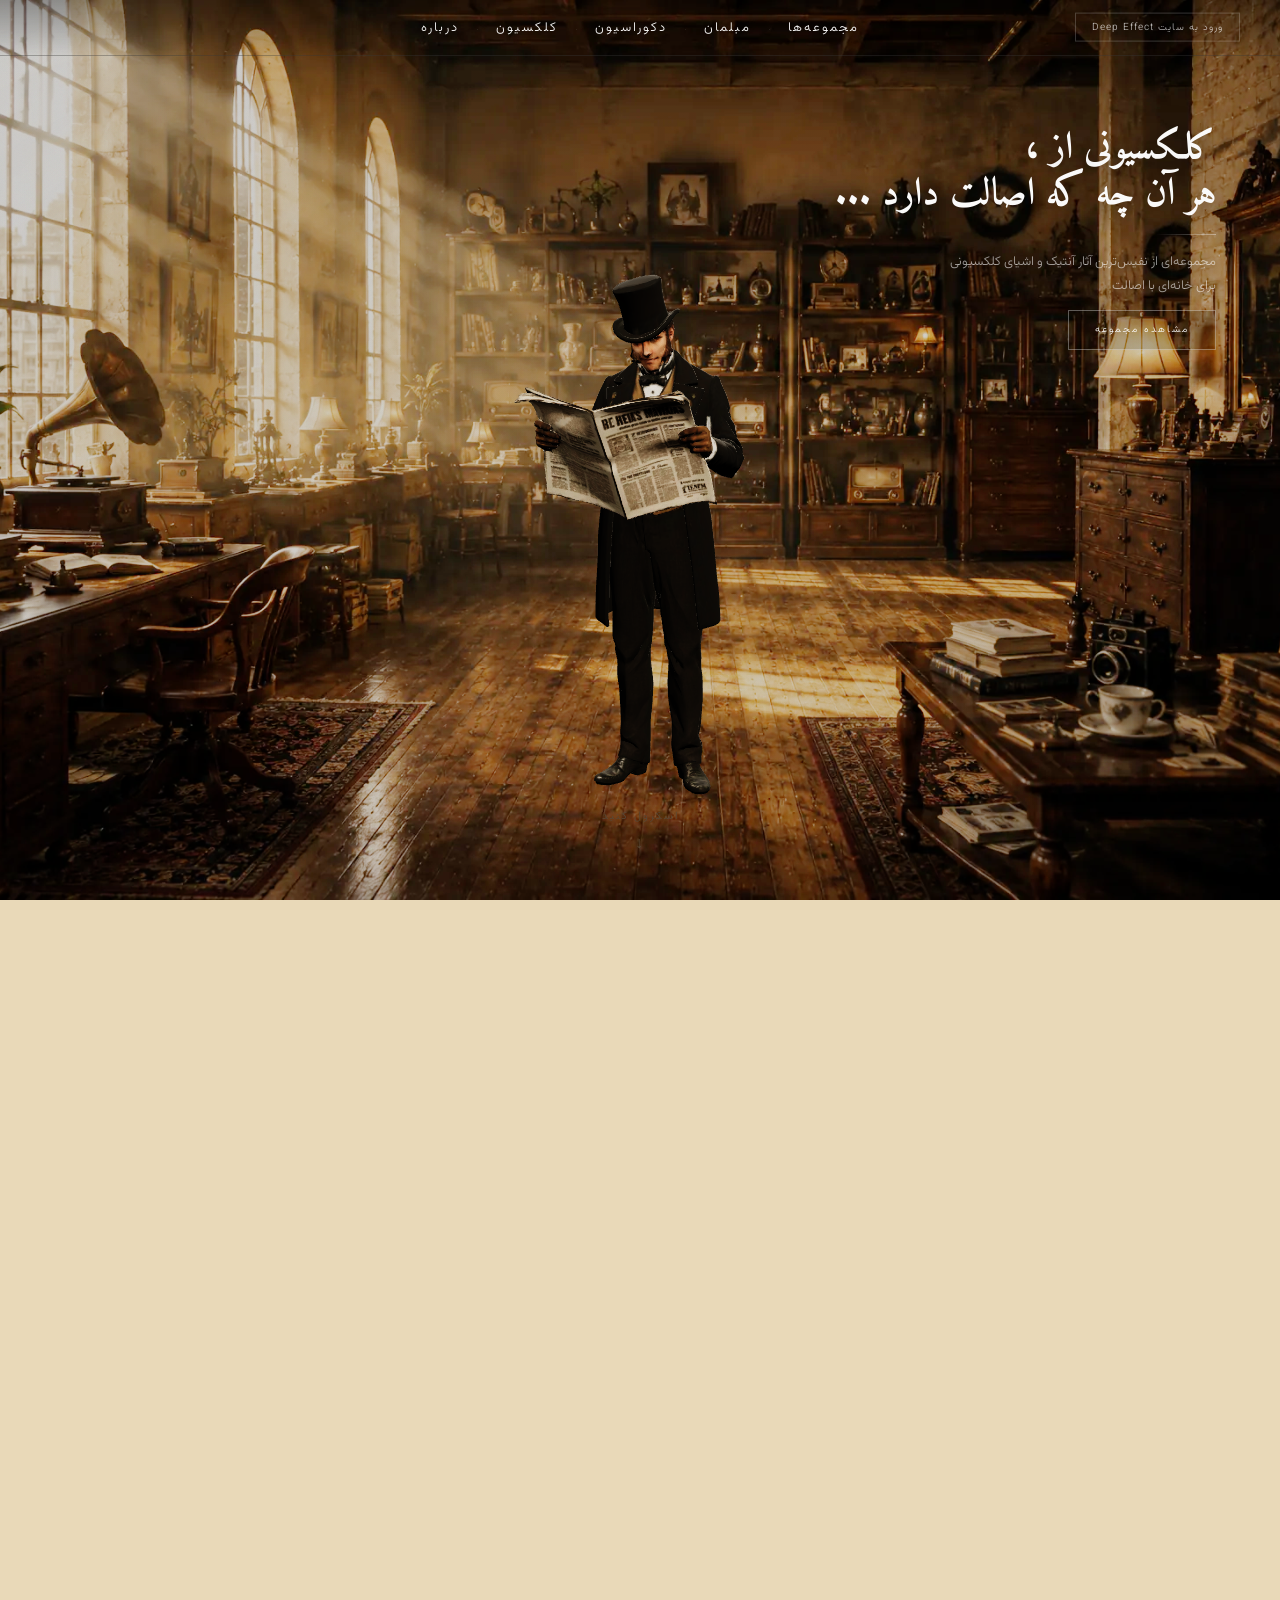
==== index.html @ 664e18b5 "fix(mobile): keep fixed 3D layer stable when address bar hides" ====
<!DOCTYPE html>
<html lang="fa" dir="rtl">
<head>
<meta charset="UTF-8">
<meta name="viewport" content="width=device-width, initial-scale=1.0">
<title>Deep Effect — فروشگاه لوازم آنتیک و کلکسیونی</title>
<meta name="description" content="دیپ افکت (Deep Effect)؛ فروشگاه آنلاین لوازم آنتیک و کلکسیونی. مجموعه‌ای از نفیس‌ترین اشیای عتیقه و کلکسیونی با ضمانت اصالت، ارسال سریع و بسته‌بندی ویژه.">
<meta name="keywords" content="لوازم آنتیک, اشیای عتیقه, کلکسیونی, دیپ افکت, Deep Effect, فروشگاه آنتیک">
<meta name="author" content="Deep Effect">
<meta name="theme-color" content="#E9D9B8">
<link rel="canonical" href="https://deepeffect.ir/">

<!-- Open Graph / Twitter -->
<meta property="og:type" content="website">
<meta property="og:site_name" content="Deep Effect">
<meta property="og:title" content="Deep Effect — فروشگاه لوازم آنتیک و کلکسیونی">
<meta property="og:description" content="مجموعه‌ای از نفیس‌ترین لوازم آنتیک و کلکسیونی با ضمانت اصالت و ارسال سریع به سراسر کشور.">
<meta property="og:url" content="https://deepeffect.ir/">
<meta property="og:image" content="https://deepeffect.ir/hero-image.webp">
<meta property="og:locale" content="fa_IR">
<meta name="twitter:card" content="summary_large_image">
<meta name="twitter:title" content="Deep Effect — فروشگاه لوازم آنتیک و کلکسیونی">
<meta name="twitter:description" content="مجموعه‌ای از نفیس‌ترین لوازم آنتیک و کلکسیونی با ضمانت اصالت.">
<meta name="twitter:image" content="https://deepeffect.ir/hero-image.webp">

<!-- Icons & resource hints -->
<link rel="icon" href="favicon.svg" type="image/svg+xml">
<link rel="icon" href="favicon.png" sizes="32x32" type="image/png">
<link rel="apple-touch-icon" href="apple-touch-icon.png">
<link rel="preload" as="image" href="scene-background.webp" fetchpriority="high">
<link rel="stylesheet" href="fonts/fonts.css">
<style>
*{margin:0;padding:0;box-sizing:border-box}
html{scroll-behavior:auto;overscroll-behavior:none}
::-webkit-scrollbar{width:6px;background:#E9D9B8}
::-webkit-scrollbar-thumb{background:#5A4A38}
::selection{background:#5A4A38;color:#F4EBD8}
body{background:#E9D9B8;font-family:'Vazirmatn','Noto Naskh Arabic',Tahoma,serif;color:#2B241D;line-height:1.8;min-height:100vh;position:relative;overflow-x:hidden}
body::before{content:'';position:fixed;top:0;left:0;right:0;bottom:0;pointer-events:none;z-index:99998;
background:
  radial-gradient(ellipse at 20% 30%, rgba(90,74,56,0.04) 0%, transparent 50%),
  radial-gradient(ellipse at 80% 70%, rgba(90,74,56,0.05) 0%, transparent 50%),
  radial-gradient(ellipse at 50% 50%, rgba(233,217,184,0) 0%, rgba(90,74,56,0.03) 100%);
  mix-blend-mode:multiply}
body::after{content:'';position:fixed;top:0;left:0;right:0;bottom:0;pointer-events:none;z-index:99999;
background-image:url("data:image/svg+xml,%3Csvg viewBox='0 0 512 512' xmlns='http://www.w3.org/2000/svg'%3E%3Cfilter id='n'%3E%3CfeTurbulence type='fractalNoise' baseFrequency='0.75' numOctaves='4' stitchTiles='stitch'/%3E%3C/filter%3E%3Crect width='100%25' height='100%25' filter='url(%23n)' opacity='0.045'/%3E%3C/svg%3E");
background-repeat:repeat;background-size:256px 256px;opacity:1;mix-blend-mode:multiply}

/* === LOADER === */
#loader{position:fixed;top:0;left:0;right:0;bottom:0;z-index:200;background:#E9D9B8;display:flex;align-items:center;justify-content:center;overflow:hidden;transition:opacity 0.85s ease,visibility 0.85s ease;
  background-image:radial-gradient(circle at 50% 38%,rgba(176,141,87,0.18),transparent 56%),
    repeating-linear-gradient(-45deg,rgba(90,74,56,0.03) 0 2px,transparent 2px 26px),
    repeating-linear-gradient(90deg,rgba(90,74,56,0.03) 0 1px,transparent 1px 48px);
  box-shadow:inset 0 0 150px rgba(90,74,56,0.16)}
#loader.loaded{opacity:0;visibility:hidden;pointer-events:none}
#loader.loaded .loader-inner{opacity:0;transform:translateY(-12px) scale(0.985)}
#loader .loader-inner{display:flex;flex-direction:column;align-items:center;text-align:center;max-width:92vw;transition:opacity 0.6s ease,transform 0.6s ease}

/* big drifting monogram backdrop */
.loader-bg-mark{position:absolute;top:50%;left:50%;transform:translate(-50%,-56%);font-family:'Amiri','Noto Naskh Arabic',serif;font-size:clamp(180px,40vw,420px);font-weight:700;color:rgba(90,74,56,0.05);letter-spacing:12px;pointer-events:none;line-height:1;user-select:none;animation:markPan 8s ease-in-out infinite alternate}

/* corner frame brackets */
.loader-frame{position:absolute;inset:0;pointer-events:none}
.loader-frame .fr{position:absolute;width:54px;height:54px;border:2px solid rgba(90,74,56,0.38);opacity:0;animation:cornerIn 0.9s ease forwards}
.loader-frame .fr i{position:absolute;width:5px;height:5px;background:#B08D57}
.loader-frame .f1{top:16px;left:16px;border-right:none;border-bottom:none;animation-delay:0.15s}
.loader-frame .f1 i{top:-2px;left:-2px}
.loader-frame .f2{top:16px;right:16px;border-left:none;border-bottom:none;animation-delay:0.3s}
.loader-frame .f2 i{top:-2px;right:-2px}
.loader-frame .f3{bottom:16px;right:16px;border-left:none;border-top:none;animation-delay:0.45s}
.loader-frame .f3 i{bottom:-2px;right:-2px}
.loader-frame .f4{bottom:16px;left:16px;border-right:none;border-top:none;animation-delay:0.6s}
.loader-frame .f4 i{bottom:-2px;left:-2px}

/* floating sparkles */
.loader-spark{position:absolute;font-size:14px;color:rgba(90,74,56,0.4);pointer-events:none;opacity:0;animation:floaty 7s ease-in-out infinite}
.loader-spark.s1{top:15%;left:11%}
.loader-spark.s2{top:23%;right:13%;font-size:19px;animation-delay:1.1s}
.loader-spark.s3{bottom:27%;left:16%;font-size:11px;animation-delay:2.2s}
.loader-spark.s4{bottom:16%;right:19%;animation-delay:0.6s}
.loader-spark.s5{top:63%;left:5%;font-size:17px;animation-delay:1.7s}
.loader-spark.s6{top:71%;right:5%;animation-delay:2.8s}
.loader-spark.s7{bottom:44%;left:28%;font-size:10px;animation-delay:3.4s}
.loader-spark.s8{top:40%;right:28%;font-size:13px;animation-delay:4s}

/* seal-style emblem: diamond stamp, no circles */
.loader-inner>*{opacity:0;animation:fadeUp 0.7s ease forwards}
.loader-inner>*:nth-child(1){animation-delay:0.05s}
.loader-inner>*:nth-child(2){animation-delay:0.15s}
.loader-inner>*:nth-child(3){animation-delay:0.25s}
.loader-inner>*:nth-child(4){animation-delay:0.35s}
.loader-inner>*:nth-child(5){animation-delay:0.45s}
.loader-inner>*:nth-child(6){animation-delay:0.55s}
.loader-inner>*:nth-child(7){animation-delay:0.65s}
.loader-inner>*:nth-child(8){animation-delay:0.75s}
.loader-emblem{position:relative;width:200px;height:200px;margin-bottom:26px}
.loader-emblem::before{content:'';position:absolute;inset:-20px;transform:rotate(45deg);background:linear-gradient(135deg,rgba(176,141,87,0.32),rgba(176,141,87,0.05));filter:blur(14px);animation:pulseGlow 2.6s ease-in-out infinite}
.loader-rays{position:absolute;inset:-16px;background:repeating-conic-gradient(rgba(90,74,56,0.14) 0deg 6deg,transparent 6deg 18deg);clip-path:polygon(50% 0,100% 50%,50% 100%,0 50%);animation:raysSpin 30s linear infinite;opacity:0.85}
.loader-rings{display:none}
.loader-diamond{display:none}
.loader-logo{position:absolute;inset:18px;width:calc(100% - 36px);height:calc(100% - 36px);object-fit:contain;z-index:1;filter:drop-shadow(0 6px 26px rgba(90,74,56,0.28));animation:logoFloat 2.6s ease-in-out infinite}
@keyframes logoFloat{0%,100%{opacity:0.98;transform:scale(0.98)}50%{opacity:1;transform:scale(1.02)}}
@keyframes raysSpin{to{transform:rotate(360deg)}}
@keyframes pulseGlow{0%,100%{opacity:0.55}50%{opacity:1}}
@keyframes shimmer{from{transform:translateX(-60px)}to{transform:translateX(340px)}}
@keyframes fadeUp{from{opacity:0;transform:translateY(14px)}to{opacity:1;transform:translateY(0)}}
@keyframes lineGrow{from{width:0;opacity:0}to{width:56px;opacity:1}}
@keyframes markPan{from{transform:translate(-50%,-56%) rotate(-3deg) scale(1)}to{transform:translate(-50%,-56%) rotate(3deg) scale(1.05)}}
@keyframes cornerIn{from{opacity:0;width:0;height:0}to{opacity:1;width:54px;height:54px}}
@keyframes floaty{0%,100%{transform:translateY(0) rotate(0);opacity:0}10%,80%{opacity:0.5}50%{transform:translateY(-28px) rotate(22deg)}}
@keyframes marqueeMove{from{transform:translateX(0)}to{transform:translateX(-50%)}}

.loader-brand{font-family:'Amiri','Noto Naskh Arabic',serif;font-size:clamp(34px,7vw,54px);font-weight:700;color:#1D1814;letter-spacing:6px;line-height:1;margin-right:-6px;text-shadow:0 1px 0 rgba(255,255,255,0.5),0 12px 28px rgba(90,74,56,0.22)}
.loader-brand em{font-style:italic;color:#8B6A3C;font-weight:700}
.loader-brand::after{content:'';display:block;width:56px;height:1px;margin:14px auto 0;background:linear-gradient(90deg,transparent,#B08D57,transparent);animation:lineGrow 1.4s ease-out 0.4s both}
.loader-kicker{font-family:'Vazirmatn',Tahoma,serif;font-size:11px;letter-spacing:1px;color:#8B7760;margin-top:18px;line-height:1.9}
.loader-kicker b{color:#2B241D;font-weight:500}
.loader-domain{display:inline-block;margin-top:16px;padding:7px 18px;border:1px solid rgba(90,74,56,0.35);font-family:'Vazirmatn',Tahoma,serif;font-size:11px;letter-spacing:1px;color:#2B241D;text-decoration:none;transition:all 0.3s ease;background:rgba(255,255,255,0.15)}
.loader-domain:hover{background:#2B241D;color:#F4EBD8;border-color:#2B241D}
.loader-chips{display:flex;gap:8px;margin-top:20px}
.loader-chip{font-family:'Vazirmatn',Tahoma,serif;font-size:9px;color:#8B7760;border:1px solid rgba(90,74,56,0.28);padding:4px 10px;letter-spacing:1px;background:rgba(255,255,255,0.12);transition:all 0.3s ease}
.loader-chip b{color:#2B241D;font-weight:700;font-variant-numeric:tabular-nums}
.loader-chip.done{border-color:#B08D57;color:#8B6A3C;background:rgba(176,141,87,0.12)}
.loader-bar-wrap{position:relative;width:min(320px,74vw);height:2px;background:#D4C29E;margin-top:24px;overflow:hidden}
#loader-bar-fill{height:100%;width:0%;background:linear-gradient(90deg,#8B7760,#B08D57);position:relative;transition:width 0.3s ease-out}
#loader-bar-fill::after{content:'';position:absolute;top:0;bottom:0;left:0;width:56px;background:linear-gradient(90deg,transparent,rgba(255,255,255,0.75),transparent);animation:shimmer 1.4s linear infinite}
.loader-meta{display:flex;justify-content:space-between;width:min(320px,74vw);margin-top:10px;font-family:'Vazirmatn',Tahoma,serif;font-size:10px;color:#8B7760;letter-spacing:0.5px}
#loader-pct{color:#2B241D;font-weight:700;font-variant-numeric:tabular-nums}
.loader-note{font-family:'Vazirmatn',Tahoma,serif;font-size:9px;color:#A7947B;margin-top:24px;letter-spacing:1px}
.loader-marquee{position:absolute;bottom:0;left:0;right:0;height:36px;border-top:1px solid rgba(90,74,56,0.22);background:linear-gradient(180deg,rgba(255,255,255,0.08),rgba(90,74,56,0.07));overflow:hidden;display:flex;align-items:center;direction:ltr;opacity:0;animation:fadeUp 1s ease 0.6s forwards}
.loader-marquee-track{display:flex;white-space:nowrap;animation:marqueeMove 20s linear infinite;font-family:'Vazirmatn',Tahoma,serif;font-size:10px;letter-spacing:3px;color:#8B7760}
.loader-marquee-track span{padding-right:10px}

/* === 3D SCENE === */
#three-container{position:fixed;top:0;left:0;right:0;bottom:0;width:100%;z-index:100;pointer-events:none;opacity:1;transition:opacity 0.1s}
#three-container canvas{display:block;width:100%!important;height:100%!important}

/* === SCROLL HINT === */
#scroll-hint{position:fixed;bottom:40px;left:50%;transform:translateX(-50%);z-index:150;color:#5A4A38;font-size:11px;font-weight:300;letter-spacing:2px;opacity:0.7;transition:opacity 0.6s ease;text-align:center}
#scroll-hint.hidden{opacity:0;pointer-events:none}
#scroll-hint-arrow{display:block;font-size:16px;margin-top:4px;animation:bounce 2s ease-in-out infinite}
@keyframes bounce{0%,100%{transform:translateY(0)}50%{transform:translateY(8px)}}

/* === SCROLL SPACER === */
#scroll-spacer{height:240vh;pointer-events:none}

/* === CONTENT WRAPPER === */
#content{position:relative;z-index:50;background:#E9D9B8;opacity:0}
#content.visible{opacity:1}
#content .wrapper{max-width:1440px;margin:0 auto;padding:0 40px;position:relative;z-index:1}

/* === NEWSPAPER HEADER === */
.header{text-align:center;padding:24px 0 16px;position:relative}
.header-top-row{display:grid;grid-template-columns:1fr auto 1fr;gap:12px;align-items:stretch;margin-bottom:12px}
.header-box{border:1px solid #5A4A38;padding:4px 14px;background:linear-gradient(135deg, #E1CFAC 0%, #E9D9B8 100%);text-align:center;display:flex;flex-direction:column;justify-content:center;min-height:32px}
.header-box-left{text-align:center}
.header-box-right{text-align:center}
.header-box-icon{font-size:18px;color:#5A4A38;margin-bottom:4px;display:block}
.header-box-title{font-size:30px;font-weight:700;color:#1D1814;letter-spacing:0.5px;margin-bottom:2px;font-family:'Amiri','Noto Naskh Arabic',serif}
.header-box-text{font-size:9px;color:#5A4A38;line-height:1.4}
.double-divider{height:1px;background:linear-gradient(to right, transparent 0%, #5A4A38 15%, #5A4A38 85%, transparent 100%);margin:0 0 3px}
.double-divider+.double-divider{margin:0 0 20px}
.single-divider{height:1px;background:linear-gradient(to right, transparent 0%, #8B7760 10%, #8B7760 90%, transparent 100%);margin:12px 0}
.masthead{font-family:'Amiri','Noto Naskh Arabic',serif;font-size:64px;font-weight:700;color:#1D1814;line-height:1;letter-spacing:-1px;margin:0;position:relative;display:inline-block}
.masthead-sub{font-size:11px;color:#5A4A38;font-weight:300;letter-spacing:2px;margin-top:4px;display:block;font-family:'Vazirmatn','Noto Naskh Arabic',Tahoma,serif}
.masthead-ornament{color:#5A4A38;font-size:20px;letter-spacing:8px;margin:8px 0;opacity:0.6}

/* === NAVIGATION === */
.nav{border-top:1px solid #5A4A38;border-bottom:1px solid #5A4A38;padding:0;margin-bottom:32px;position:relative}
.nav::after{content:'';position:absolute;bottom:-3px;left:0;right:0;height:1px;background:#8B7760}
.nav-inner{display:flex;align-items:center;justify-content:space-between;padding:8px 0}
.nav-links{display:flex;align-items:center;gap:0;list-style:none}
.nav-links li{position:relative}
.nav-links li+li::before{content:'|';color:#8B7760;font-size:10px;padding:0 12px;opacity:0.5}
.nav-links a{font-size:11px;font-weight:500;color:#2B241D;text-decoration:none;letter-spacing:0.5px;transition:color 0.2s;padding:4px 0}
.nav-links a:hover{color:#5A4A38}
.nav-actions{display:flex;align-items:center;gap:16px}
.nav-search{display:flex;align-items:center;border:1px solid #8B7760;padding:0;background:#E1CFAC}
.nav-search input{border:none;background:transparent;padding:6px 10px;font-size:10px;color:#2B241D;width:140px;font-family:'Vazirmatn',Tahoma,serif;outline:none}
.nav-search input::placeholder{color:#8B7760;opacity:0.7}
.nav-search button{background:transparent;border:none;border-right:1px solid #8B7760;padding:6px 10px;cursor:pointer;color:#5A4A38;font-size:11px;transition:background 0.2s}
.nav-search button:hover{background:#D4C29E}
.nav-icons{display:flex;align-items:center;gap:12px}
.nav-icons a{color:#2B241D;text-decoration:none;font-size:11px;transition:color 0.2s;display:flex;align-items:center;gap:4px}
.nav-icons a:hover{color:#5A4A38}

/* === MAIN GRID === */
.main-grid{display:grid;grid-template-columns:260px 1fr 260px;gap:28px;margin-bottom:40px}
.sidebar-left{display:flex;flex-direction:column;gap:20px}
.sidebar-right{display:flex;flex-direction:column;gap:20px}
.stretch-box{flex:1;display:flex;flex-direction:column}
.tag-cloud{display:flex;flex-wrap:wrap;gap:8px}
.tag{font-size:10px;color:#5A4A38;border:1px solid #8B7760;padding:4px 10px;border-radius:2px;background:rgba(233,217,184,0.4);transition:background 0.2s,color 0.2s;cursor:default}
.tag:hover{background:#5A4A38;color:#E9D9B8}
.stat-row{display:flex;justify-content:space-between;align-items:center;padding:9px 0;border-bottom:1px dashed rgba(90,74,56,0.2)}
.stat-row:last-child{border-bottom:none}
.stat-num{font-family:'Amiri',serif;font-size:18px;font-weight:700;color:#1D1814}
.stat-label{font-size:10px;color:#5A4A38}
.newspaper-box{border:1px solid #5A4A38;padding:20px;background:linear-gradient(180deg, #E1CFAC 0%, #E9D9B8 100%);position:relative}
.newspaper-box::before{content:'';position:absolute;top:0;left:0;right:0;height:1px;background:linear-gradient(to right, transparent 0%, #8B7760 20%, #8B7760 80%, transparent 100%);opacity:0.5}
.box-title{font-size:11px;font-weight:700;color:#1D1814;letter-spacing:0.5px;margin-bottom:12px;padding-bottom:8px;border-bottom:1px solid #8B7760;display:flex;align-items:center;gap:8px}
.box-title-icon{color:#5A4A38;font-size:13px}
.cat-list{list-style:none}
.cat-list li{border-bottom:1px dashed rgba(90,74,56,0.2);padding:8px 0;display:flex;align-items:center;gap:8px}
.cat-list li:last-child{border-bottom:none}
.cat-list a{color:#2B241D;text-decoration:none;font-size:11px;transition:color 0.2s;display:flex;align-items:center;gap:6px;flex:1}
.cat-list a::before{content:'▸';color:#5A4A38;font-size:10px;opacity:0.6}
.cat-list a:hover{color:#5A4A38}
.cat-count{color:#8B7760;font-size:9px}
.featured-product{margin-top:8px}
.featured-product-img{width:100%;background:#E1CFAC;margin-bottom:10px;position:relative;overflow:hidden;border:1px solid #8B7760}
.featured-product-img img{width:100%;height:auto;display:block;filter:sepia(0.25) contrast(1.05)}
.featured-product-img::after{content:'';position:absolute;top:0;left:0;right:0;bottom:0;
background:
  repeating-linear-gradient(0deg, transparent, transparent 2px, rgba(233,217,184,0.05) 2px, rgba(233,217,184,0.05) 4px),
  repeating-linear-gradient(90deg, transparent, transparent 3px, rgba(233,217,184,0.03) 3px, rgba(233,217,184,0.03) 6px);
mix-blend-mode:overlay}
.featured-product-title{font-size:11px;font-weight:500;color:#2B241D;margin-bottom:2px}
.featured-product-price{font-size:12px;font-weight:700;color:#1D1814;margin-bottom:6px}
.featured-product-btn{border:1px solid #2B241D;background:transparent;color:#2B241D;padding:6px 16px;font-size:10px;cursor:pointer;transition:all 0.3s;font-family:'Vazirmatn',Tahoma,serif;font-weight:500}
.featured-product-btn:hover{background:#2B241D;color:#F4EBD8}
.rare-desc{margin-top:12px;font-size:10px;color:#5A4A38;line-height:1.9;text-align:justify;padding-top:10px;border-top:1px dashed rgba(90,74,56,0.3)}
.rare-desc b{color:#1D1814}
.ad-box{border:2px solid #5A4A38;padding:24px 16px;text-align:center;background:linear-gradient(180deg, #E9D9B8 0%, #E1CFAC 100%);position:relative}
.ad-box::after{content:'';position:absolute;top:3px;left:3px;right:3px;bottom:3px;border:1px solid rgba(90,74,56,0.15);pointer-events:none}
.ad-discount{font-family:'Amiri',serif;font-size:36px;font-weight:700;color:#1D1814;line-height:1;margin-bottom:4px}
.ad-sub{font-size:10px;color:#5A4A38;font-weight:500;margin-bottom:12px;letter-spacing:0.5px}
.ad-btn{border:1px solid #2B241D;background:transparent;color:#2B241D;padding:8px 24px;font-size:10px;cursor:pointer;transition:all 0.3s;font-family:'Vazirmatn',Tahoma,serif;font-weight:500;letter-spacing:0.5px}
.ad-btn:hover{background:#2B241D;color:#F4EBD8}

/* === HERO === */
.hero{padding:0;margin-bottom:24px}
.hero-category-tag{font-size:9px;color:#5A4A38;font-weight:500;letter-spacing:1px;margin-bottom:8px}
.hero-headline{font-family:'Amiri',serif;font-size:42px;font-weight:700;color:#1D1814;line-height:1.2;margin-bottom:8px}
.hero-deck{font-size:13px;color:#5A4A38;font-weight:300;line-height:1.7;margin-bottom:20px;max-width:90%}
.hero-image{width:100%;height:340px;background-color:#E1CFAC;background-size:cover;background-position:center;margin-bottom:20px;position:relative;overflow:hidden;border:1px solid #5A4A38}
.hero-image::before{content:'';position:absolute;top:0;left:0;right:0;bottom:0;
background:
  radial-gradient(ellipse at 30% 40%, rgba(233,217,184,0.12) 0%, transparent 50%),
  radial-gradient(ellipse at 70% 60%, rgba(200,180,140,0.08) 0%, transparent 40%);
mix-blend-mode:overlay}
.hero-image::after{content:'';position:absolute;top:0;left:0;right:0;bottom:0;
background:
  repeating-linear-gradient(0deg, transparent, transparent 3px, rgba(0,0,0,0.03) 3px, rgba(0,0,0,0.03) 4px);
mix-blend-mode:multiply}
.hero-image-overlay{position:absolute;bottom:0;left:0;right:0;padding:20px;background:linear-gradient(0deg, rgba(29,24,20,0.6) 0%, transparent 100%)}
.hero-image-caption{font-size:10px;color:#E9D9B8;opacity:0.8}
.hero-btn{border:1px solid #2B241D;background:transparent;color:#2B241D;padding:12px 32px;font-size:11px;cursor:pointer;transition:all 0.3s;font-family:'Vazirmatn',Tahoma,serif;font-weight:500;letter-spacing:1px;display:inline-block;text-decoration:none}
.hero-btn:hover{background:#2B241D;color:#F4EBD8}
.section-title-wrap{display:flex;align-items:center;gap:16px;margin-bottom:16px;margin-top:28px}
.section-title-wrap::before,
.section-title-wrap::after{content:'';flex:1;height:1px;background:linear-gradient(to right, transparent 0%, #5A4A38 50%, transparent 100%)}
.section-title{font-family:'Amiri',serif;font-size:24px;font-weight:700;color:#1D1814;white-space:nowrap;padding:0 12px}

/* === PRODUCT CARDS === */
.products-grid{display:grid;grid-template-columns:repeat(3,1fr);gap:16px;margin-bottom:8px}
.product-card{border:1px solid #5A4A38;padding:0;background:linear-gradient(180deg, #E9D9B8 0%, #E1CFAC 100%);transition:all 0.3s;position:relative}
.product-card:hover{border-color:#2B241D;transform:translateY(-1px)}
.product-card-img{width:100%;position:relative;overflow:hidden;border-bottom:1px solid #8B7760;background:#E1CFAC}
.product-card-img img{width:100%;height:auto;display:block;filter:sepia(0.25) contrast(1.05)}
.product-card-img::after{content:'';position:absolute;top:0;left:0;right:0;bottom:0;
background:
  repeating-linear-gradient(0deg, transparent, transparent 2px, rgba(0,0,0,0.04) 2px, rgba(0,0,0,0.04) 4px);
mix-blend-mode:multiply;opacity:0.5}
.product-card-body{padding:14px 16px 16px}
.product-card-category{font-size:8px;color:#8B7760;letter-spacing:1px;margin-bottom:4px;font-weight:500}
.product-card-title{font-size:12px;font-weight:700;color:#1D1814;margin-bottom:4px;line-height:1.4}
.product-card-desc{font-size:10px;color:#5A4A38;line-height:1.5;margin-bottom:8px;opacity:0.8}
.product-card-price{font-size:15px;font-weight:700;color:#1D1814;margin-bottom:10px;letter-spacing:0.5px}
.product-card-btn{border:1px solid #2B241D;background:transparent;color:#2B241D;padding:6px 18px;font-size:10px;cursor:pointer;transition:all 0.3s;font-family:'Vazirmatn',Tahoma,serif;font-weight:500}
.product-card-btn:hover{background:#2B241D;color:#F4EBD8}
.product-badge{position:absolute;top:8px;right:8px;background:#2B241D;color:#F4EBD8;padding:3px 8px;font-size:8px;font-weight:700;letter-spacing:0.5px;z-index:2}
.product-card-img-wrap{position:relative}

/* === PROMO BOX (fills empty grid cell in the "تازه‌های بازار" grid) === */
.products-grid .promo-box{border:1px solid #5A4A38;background:linear-gradient(180deg,#E1CFAC 0%,#D4C29E 100%);position:relative;display:flex;flex-direction:column;align-items:center;justify-content:center;text-align:center;padding:22px 18px;gap:10px;overflow:hidden}
.products-grid .promo-box::before{content:'';position:absolute;top:6px;left:6px;right:6px;bottom:6px;border:1px solid rgba(90,74,56,0.2);pointer-events:none}
.products-grid .promo-ornament{font-size:30px;color:#2B241D;opacity:0.25;line-height:1}
.products-grid .promo-title{font-family:'Amiri','Noto Naskh Arabic',serif;font-size:19px;font-weight:700;color:#1D1814;line-height:1.4}
.products-grid .promo-text{font-size:10px;color:#5A4A38;line-height:1.8;max-width:300px}
.products-grid .promo-note{font-size:9px;color:#8B7760;letter-spacing:0.5px}
.products-grid .promo-btn{display:inline-block;border:1px solid #2B241D;color:#2B241D;padding:8px 20px;font-size:10px;text-decoration:none;transition:all 0.3s;font-family:'Vazirmatn',Tahoma,serif;font-weight:500;margin-top:2px}
.products-grid .promo-btn:hover{background:#2B241D;color:#F4EBD8}
@media(min-width:1201px){
  .products-grid .promo-box{grid-column:1/-1;flex-direction:row;justify-content:space-between;align-items:center;text-align:right;padding:22px 30px;gap:18px}
  .products-grid .promo-box .promo-head{display:flex;flex-direction:column;gap:4px}
  .products-grid .promo-box .promo-text{max-width:560px}
  .products-grid .promo-foot{display:flex;align-items:center;gap:18px}
}

/* === TRUST & SIDEBAR === */
.trust-box{display:flex;flex-direction:column;gap:14px}
.trust-item{display:flex;align-items:flex-start;gap:10px;padding-bottom:12px;border-bottom:1px dashed rgba(90,74,56,0.2)}
.trust-item:last-child{border-bottom:none;padding-bottom:0}
.trust-icon{color:#5A4A38;font-size:14px;flex-shrink:0;width:18px;text-align:center}
.trust-content{flex:1}
.trust-title{font-size:11px;font-weight:700;color:#1D1814;margin-bottom:2px}
.trust-text{font-size:10px;color:#5A4A38;line-height:1.5}
.newsletter-form{display:flex;flex-direction:column;gap:8px;margin-top:4px}
.newsletter-form input{border:1px solid #8B7760;background:#E9D9B8;padding:10px 12px;font-size:10px;color:#2B241D;font-family:'Vazirmatn',Tahoma,serif;outline:none;transition:border-color 0.2s}
.newsletter-form input:focus{border-color:#2B241D}
.newsletter-form input::placeholder{color:#8B7760;opacity:0.7}
.newsletter-form button{border:1px solid #2B241D;background:#2B241D;color:#F4EBD8;padding:10px 16px;font-size:10px;cursor:pointer;transition:all 0.3s;font-family:'Vazirmatn',Tahoma,serif;font-weight:500}
.newsletter-form button:hover{background:#47392C}

/* === FOOTER === */
.footer{border-top:2px solid #5A4A38;margin-top:48px;padding:40px 0 32px;position:relative}
.footer::before{content:'';position:absolute;top:-3px;left:0;right:0;height:1px;background:#8B7760}
.footer-grid{display:grid;grid-template-columns:repeat(4,1fr);gap:28px}
.footer-title{font-size:12px;font-weight:700;color:#1D1814;margin-bottom:14px;padding-bottom:8px;border-bottom:1px solid #8B7760;letter-spacing:0.5px}
.footer-links{list-style:none}
.footer-links li{margin-bottom:6px}
.footer-links a{color:#5A4A38;text-decoration:none;font-size:11px;transition:color 0.2s}
.footer-links a:hover{color:#1D1814}
.footer-text{font-size:10px;color:#5A4A38;line-height:1.7}
.footer-social{display:flex;gap:8px;flex-wrap:wrap;margin-top:8px}
.footer-social a{display:inline-flex;align-items:center;justify-content:center;width:32px;height:32px;border:1px solid #8B7760;color:#5A4A38;font-size:11px;text-decoration:none;transition:all 0.3s}
.footer-social a:hover{background:#5A4A38;color:#E9D9B8;border-color:#2B241D}
.footer-bottom{border-top:1px solid #8B7760;margin-top:28px;padding-top:20px;display:flex;justify-content:space-between;align-items:center}
.footer-bottom-text{font-size:9px;color:#8B7760}
.footer-ornament{text-align:center;font-size:18px;color:#8B7760;letter-spacing:6px;margin:0;opacity:0.5}

/* === RESPONSIVE === */
@media(max-width:1200px){
  .main-grid{grid-template-columns:1fr;gap:24px}
  .main-grid>main{order:1}
  .main-grid>.sidebar-left{order:2}
  .main-grid>.sidebar-right{order:3}
  .sidebar-left,.sidebar-right{display:grid;grid-template-columns:1fr 1fr;gap:20px}
  .sidebar-left .stretch-box,.sidebar-right .stretch-box{grid-column:1/-1}
  .products-grid{grid-template-columns:repeat(2,1fr)}
  .wrapper{padding:0 24px}
  .header-top-row{grid-template-columns:1fr;gap:12px}
  .header-box-left,.header-box-right{text-align:center}
  .footer-grid{grid-template-columns:repeat(2,1fr)}
  #content .wrapper{padding:0 24px}
}
@media(max-width:768px){
  .masthead{font-size:32px}
  .masthead-ornament{font-size:16px;letter-spacing:6px;margin:6px 0}
  .hero-headline{font-size:26px}
  .hero-image{height:220px}
  .hero-deck{max-width:100%}
  .section-title{font-size:20px}
  .products-grid{grid-template-columns:repeat(2,1fr);gap:12px}
  .product-card-body{padding:10px}
  .product-card-title{font-size:11px}
  .product-card-desc{font-size:9px;margin-bottom:6px}
  .product-card-price{font-size:13px;margin-bottom:8px}
  .product-card-btn{padding:5px 10px;font-size:9px;width:100%}
  .sidebar-left,.sidebar-right{grid-template-columns:1fr}
  .nav-inner{flex-direction:column;gap:12px}
  .nav-links{flex-wrap:wrap;justify-content:center;row-gap:6px}
  .nav-links li+li::before{padding:0 8px}
  .nav-actions{flex-wrap:wrap;justify-content:center;gap:10px;width:100%}
  .nav-search{flex:1;min-width:0;max-width:100%}
  .nav-search input{width:100%;min-width:0}
  .footer-grid{grid-template-columns:1fr}
  .footer-bottom{flex-direction:column;gap:6px;text-align:center}
  #content .wrapper{padding:0 16px}
  .header{padding:24px 0 16px}
  #scroll-hint{display:none}
}
@media(max-width:480px){
  .masthead{font-size:26px}
  .header-box-title{font-size:22px}
  .hero-headline{font-size:22px}
  .hero-image{height:180px}
  .hero-btn{padding:10px 22px}
  .ad-discount{font-size:30px}
}

/* === ANIMATIONS === */
.anim-fade-up{opacity:0;transform:translateY(30px);transition:opacity 0.7s ease,transform 0.7s ease}
.anim-fade-up.visible{opacity:1;transform:translateY(0)}
.anim-fade-left{opacity:0;transform:translateX(-20px);transition:opacity 0.6s ease,transform 0.6s ease}
.anim-fade-left.visible{opacity:1;transform:translateX(0)}
.anim-fade-right{opacity:0;transform:translateX(20px);transition:opacity 0.6s ease,transform 0.6s ease}
.anim-fade-right.visible{opacity:1;transform:translateX(0)}
.anim-scale-in{opacity:0;transform:scale(0.95);transition:opacity 0.5s ease,transform 0.5s ease}
.anim-scale-in.visible{opacity:1;transform:scale(1)}
.product-card{transition:all 0.3s ease,opacity 0.5s ease,transform 0.5s ease}
.product-card:hover{transform:translateY(-3px) scale(1.01)}
.product-card .product-card-btn{transition:all 0.3s ease}
.product-card:hover .product-card-btn{background:#2B241D;color:#F4EBD8}
.hero-btn,.ad-btn,.featured-product-btn{transition:all 0.3s ease}
.hero-btn:hover,.ad-btn:hover,.featured-product-btn:hover{transform:translateY(-1px)}
.header-box{transition:all 0.3s ease}
.header-box:hover{border-color:#2B241D}
.nav-links a{transition:color 0.2s ease,transform 0.2s ease}
.nav-links a:hover{transform:translateY(-1px)}
.footer-social a{transition:all 0.3s ease}
.footer-social a:hover{transform:translateY(-2px)}
@keyframes fadeSlideDown{from{opacity:0;transform:translateY(-20px)}to{opacity:1;transform:translateY(0)}}
@keyframes fadeIn{from{opacity:0}to{opacity:1}}
@keyframes slideUp{from{opacity:0;transform:translateY(40px)}to{opacity:1;transform:translateY(0)}}
@keyframes pulseGlow{0%,100%{text-shadow:0 0 8px rgba(233,217,184,0.3)}50%{text-shadow:0 0 20px rgba(233,217,184,0.6)}}

/* === 3D SCENE OVERLAY === */
#three-container{pointer-events:none}
#three-container canvas{pointer-events:none}
.scene-overlay{position:absolute;top:0;left:0;right:0;bottom:0;z-index:10;pointer-events:none;display:flex;flex-direction:column}
.scene-overlay *{pointer-events:auto}
.scene-nav{position:fixed;top:0;left:0;right:0;display:flex;align-items:center;justify-content:center;gap:40px;padding:14px 0 12px;pointer-events:auto;opacity:0;animation:fadeSlideDown 0.8s ease 0.5s forwards;z-index:20;border-bottom:1px solid rgba(255,255,255,0.08);background:linear-gradient(to bottom,rgba(0,0,0,0.3),transparent)}
.scene-nav-logo{font-family:'Amiri','Noto Naskh Arabic',serif;font-size:14px;color:#FFFFFF;opacity:0.5;font-weight:300;letter-spacing:3px}
.scene-nav-links{display:flex;align-items:center;gap:0;list-style:none;margin:0;padding:0}
.scene-nav-links a{color:#FFFFFF;font-size:13px;font-weight:300;text-decoration:none;letter-spacing:2px;transition:all 0.4s;text-shadow:0 2px 8px rgba(0,0,0,0.4)}
.scene-nav-links a:hover{color:#FFFFFF;text-shadow:0 0 20px rgba(255,255,255,0.3)}
.scene-nav-links li+li::before{content:'\2022';color:rgba(255,255,255,0.15);padding:0 18px;font-size:4px}
.scene-nav-btn{position:absolute;right:40px;top:50%;transform:translateY(-50%);pointer-events:auto}
.scene-nav-btn a{color:rgba(255,255,255,0.7);font-size:10px;font-weight:300;text-decoration:none;letter-spacing:1px;transition:all 0.4s;text-shadow:0 2px 8px rgba(0,0,0,0.4);padding:6px 16px;border:1px solid rgba(255,255,255,0.2)}
.scene-nav-btn a:hover{color:#FFFFFF;border-color:#FFFFFF;background:rgba(255,255,255,0.06)}
.scene-hero{position:absolute;top:14%;right:5%;left:62%;max-width:none;text-align:right;opacity:0;transition:opacity 0.8s ease,transform 0.8s ease;transform:translateY(20px)}
.scene-hero-visible{opacity:1;transform:translateY(0)}

/* Scroll-triggered text overlays */
.scene-scroll-text{position:absolute;left:60px;max-width:400px;text-align:left;opacity:0;transition:opacity 0.8s ease,transform 0.8s ease;transform:translateY(20px);pointer-events:none}
.scene-scroll-text.visible{opacity:1;transform:translateY(0)}
.scene-scroll-text.right{left:auto;right:60px;text-align:right}
.scene-scroll-text .label{font-size:9px;color:rgba(255,255,255,0.4);letter-spacing:2px;margin-bottom:8px;font-weight:300}
.scene-scroll-text h2{font-family:'Amiri','Noto Naskh Arabic',serif;font-size:60px;font-weight:700;color:#FFFFFF;line-height:1.15;margin:0;text-shadow:0 4px 30px rgba(0,0,0,0.7)}
.scene-scroll-text .sub{font-size:15px;color:rgba(255,255,255,0.65);font-weight:300;line-height:1.8;margin-top:10px;text-shadow:0 2px 12px rgba(0,0,0,0.5)}
.scene-scroll-text .line{width:70px;height:1px;background:linear-gradient(to left,rgba(255,255,255,0.5),transparent);margin:16px 0}
.scene-hero-title{font-family:'Amiri','Noto Naskh Arabic',serif;font-size:clamp(28px,3vw,46px);font-weight:700;color:#FFFFFF;line-height:1.2;margin-bottom:12px;text-shadow:0 4px 24px rgba(0,0,0,0.7);animation:pulseGlow 4s ease 2s infinite}
.scene-hero-sub{font-size:13px;color:rgba(255,255,255,0.6);font-weight:300;line-height:1.8;text-shadow:0 2px 12px rgba(0,0,0,0.5);max-width:100%;text-align:right;margin:12px 0 0 auto}
.scene-hero-line{width:60px;height:1px;background:linear-gradient(to left,rgba(255,255,255,0.4),transparent);margin:16px 0 16px auto}
.scene-hero-btn{display:block;width:fit-content;border:1px solid rgba(255,255,255,0.35);color:#FFFFFF;padding:10px 26px;font-size:10px;letter-spacing:2px;text-decoration:none;transition:all 0.4s;margin:12px 0 0 auto;font-family:'Vazirmatn',Tahoma,serif;font-weight:300;background:rgba(0,0,0,0.15)}
.scene-hero-btn:hover{background:rgba(255,255,255,0.1);border-color:#FFFFFF}

/* === SCENE TEXT POSITIONS === */
#st1{left:auto;right:60px;top:auto;bottom:8%}
#st2{left:auto;right:8%;top:8%;bottom:auto}
#st3{left:8%;right:auto;top:60%;bottom:auto;text-align:right}
#st2 .line{margin:16px 0 16px auto}

/* === 3D SCENE RESPONSIVE === */
@media(max-width:1200px){
  .scene-hero{max-width:560px}
  .scene-hero-title{font-size:44px}
  .scene-scroll-text h2{font-size:50px}
}
@media(max-width:768px){
  /* NOTE: intentionally no 100vh/100dvh override here — the container is sized with
     top:0;bottom:0 on the fixed layer so the mobile address bar hiding cannot create a gap/jump. */
  .scene-nav{flex-direction:row;flex-wrap:wrap;justify-content:center;gap:4px 0;padding:8px 6px}
  .scene-nav-links{flex-wrap:wrap;justify-content:center;row-gap:2px}
  .scene-nav-links a{font-size:11px;letter-spacing:1px}
  .scene-nav-links li+li::before{padding:0 8px}
  .scene-nav-btn{display:none}
  .scene-hero{top:9%;left:6%;right:6%;bottom:auto;max-width:none;text-align:center}
  .scene-hero-title{font-size:22px;line-height:1.3;white-space:normal}
  .scene-hero-line{width:40px;margin:8px auto}
  .scene-hero-sub{font-size:10.5px;max-width:none;line-height:1.5;text-align:center;margin:6px auto 0}
  .scene-hero-btn{padding:7px 18px;font-size:9px;margin:8px auto 0}
  .scene-scroll-text{left:6%;right:6%;max-width:none}
  .scene-scroll-text h2{font-size:28px;line-height:1.3}
  .scene-scroll-text .sub{font-size:11px;line-height:1.6;margin-top:6px}
  .scene-scroll-text .line{width:50px;margin:10px 0}
  #st1{left:6%;right:6%;top:auto;bottom:8%}
  #st2{left:6%;right:6%;top:14%;bottom:auto}
  #st3{left:6%;right:6%;top:auto;bottom:36%}
}
@media(max-width:400px){
  .scene-hero-title{font-size:20px}
  .scene-scroll-text h2{font-size:24px}
  .scene-nav-links a{font-size:10px}
}
</style>
</head>
<body>

<!-- LOADER -->
<div id="loader">
  <div class="loader-bg-mark">DE</div>
  <div class="loader-frame">
    <span class="fr f1"><i></i></span><span class="fr f2"><i></i></span>
    <span class="fr f3"><i></i></span><span class="fr f4"><i></i></span>
  </div>
  <span class="loader-spark s1">✦</span>
  <span class="loader-spark s2">❧</span>
  <span class="loader-spark s3">◆</span>
  <span class="loader-spark s4">✦</span>
  <span class="loader-spark s5">❧</span>
  <span class="loader-spark s6">◆</span>
  <span class="loader-spark s7">✦</span>
  <span class="loader-spark s8">❧</span>

  <div class="loader-inner">
    <div class="loader-emblem">
      <div class="loader-rays"></div>
      <img src="logo.png" alt="Deep Effect" class="loader-logo" />
    </div>
    <div class="loader-brand">Deep&nbsp;<em>Effect</em></div>
    <div class="loader-kicker">این یک نمونه‌کار از <b>استودیو دیپ افکت</b> است</div>
    <a class="loader-domain" href="https://deepeffect.ir" target="_blank" rel="noopener">DeepEffect.ir ↗</a>
    <div class="loader-chips">
      <span class="loader-chip chip-model">مدل سه‌بعدی <b id="chip-model">…</b></span>
      <span class="loader-chip chip-img">تصاویر <b id="chip-img">…</b></span>
    </div>
    <div class="loader-bar-wrap"><div id="loader-bar-fill"></div></div>
    <div class="loader-meta">
      <span id="loader-status">در حال بارگذاری منابع ...</span>
      <span id="loader-pct">۰٪</span>
    </div>
    <div class="loader-note">✦ &nbsp;لوازم آنتیک و کلکسیونی&nbsp; ✦</div>
  </div>

  <div class="loader-marquee"><div class="loader-marquee-track">
    <span>DeepEffect.ir ✦ طراحی و توسعهٔ وب | Web Development ✦ منوی دیجیتال | Digital Menu ✦ قالب وردپرس | WordPress Template ✦ هوش مصنوعی | AI Automation ✦ پلتفرم اختصاصی ✦ </span>
    <span>DeepEffect.ir ✦ طراحی و توسعهٔ وب | Web Development ✦ منوی دیجیتال | Digital Menu ✦ قالب وردپرس | WordPress Template ✦ هوش مصنوعی | AI Automation ✦ پلتفرم اختصاصی ✦ </span>
  </div></div>
</div>

<!-- 3D SCENE CONTAINER -->
<div id="three-container">
  <div class="scene-overlay">
    <nav class="scene-nav">
      <ul class="scene-nav-links">
        <li><a href="#">مجموعه‌ها</a></li>
        <li><a href="#">مبلمان</a></li>
        <li><a href="#">دکوراسیون</a></li>
        <li><a href="#">کلکسیون</a></li>
        <li><a href="#">درباره</a></li>
      </ul>
      <div class="scene-nav-btn"><a href="https://deepeffect.ir" target="_blank" rel="noopener">ورود به سایت Deep Effect</a></div>
    </nav>
    <div class="scene-hero" id="heroText">
      <div class="scene-hero-title">کلکسیونی از ،<br>هر آن چه که اصالت دارد ...</div>
      <div class="scene-hero-line"></div>
      <div class="scene-hero-sub">مجموعه‌ای از نفیس‌ترین آثار آنتیک و اشیای کلکسیونی<br>برای خانه‌ای با اصالت</div>
      <a href="#" class="scene-hero-btn">مشاهده مجموعه</a>
    </div>

    <!-- Scroll-triggered text overlays -->
    <div class="scene-scroll-text right" id="st1">
      <h2>هر قطعه<br>داستانی دارد</h2>
      <div class="line"></div>
      <div class="sub">از گذشته‌ای کهن تا امروز</div>
    </div>
    <div class="scene-scroll-text right" id="st2">
      <h2>اصالتی که<br>ماندگار است</h2>
      <div class="line"></div>
      <div class="sub">با دقت انتخاب شده برای شما</div>
    </div>
    <div class="scene-scroll-text" id="st3">
      <h2>گرمای گذشته<br>در خانه امروز</h2>
      <div class="line"></div>
      <div class="sub">مجموعه‌ای بی‌نظیر از آثار آنتیک</div>
    </div>
  </div>
</div>

<!-- SCROLL HINT -->
<div id="scroll-hint">
  اسکرول کنید
  <span id="scroll-hint-arrow">↓</span>
</div>

<!-- MAIN CONTENT -->
<div id="content">
  <div id="scroll-spacer"></div>

  <div class="wrapper">

  <!-- HEADER -->
  <header class="header">
    <div class="header-top-row">
      <div class="header-box header-box-left anim-fade-right" style="transition-delay:0.1s">
        <div class="header-box-title">خبر فوری</div>
        <div class="header-box-text">لوازم کلکسیونی موجود شد</div>
      </div>
      <div style="display:flex;flex-direction:column;align-items:center;justify-content:center">
        <div class="masthead-ornament">◈ ◈ ◈</div>
        <div class="masthead" style="opacity:0;animation:fadeSlideDown 0.8s ease 0.3s forwards">Deep Effect</div>
        <span class="masthead-sub" style="opacity:0;animation:fadeSlideDown 0.6s ease 0.6s forwards">فروشگاه لوازم آنتیک و کالکشن</span>
        <div class="masthead-ornament" style="margin-top:6px">❧ ⁂ ❧</div>
      </div>
      <div class="header-box header-box-right anim-fade-left" style="transition-delay:0.1s">
        <div class="header-box-title">ارسال رایگان</div>
        <div class="header-box-text">به سراسر کشور با پست پیشتاز</div>
        <div class="header-box-text">سفارش‌های بالای یک میلیون تومان</div>
      </div>
    </div>
    <div class="double-divider"></div>
    <div class="double-divider"></div>
  </header>

  <!-- NAVIGATION -->
  <nav class="nav anim-fade-up">
    <div class="nav-inner">
      <ul class="nav-links">
        <li><a href="#">صفحه اصلی</a></li>
        <li><a href="#">محصولات</a></li>
        <li><a href="#">دسته‌بندی‌ها</a></li>
        <li><a href="#">پیشنهاد ویژه</a></li>
        <li><a href="#">درباره ما</a></li>
        <li><a href="#">تماس با ما</a></li>
      </ul>
      <div class="nav-actions">
        <div class="nav-icons">
          <a href="#">⟐ ورود</a>
          <a href="#">🛒 سبد خرید (۰)</a>
        </div>
        <form class="nav-search" onsubmit="return false">
          <button type="submit">🔍</button>
          <input type="text" placeholder="جستجوی لوازم آنتیک ...">
        </form>
      </div>
    </div>
  </nav>

  <!-- MAIN GRID -->
  <div class="main-grid">

  <!-- LEFT SIDEBAR -->
  <aside class="sidebar-left anim-fade-right">
    <div class="newspaper-box">
      <div class="box-title"><span class="box-title-icon">☰</span> دسته‌بندی محصولات</div>
      <ul class="cat-list">
        <li><a href="#">چراغ نفتی و فانوس</a><span class="cat-count">۱۴</span></li>
        <li><a href="#">ظروف مسی و برنجی</a><span class="cat-count">۱۸</span></li>
        <li><a href="#">سماور و کتری آنتیک</a><span class="cat-count">۹</span></li>
        <li><a href="#">اتوی ذغالی و پهن</a><span class="cat-count">۷</span></li>
        <li><a href="#">رادیو و گرامافون</a><span class="cat-count">۶</span></li>
        <li><a href="#">چرخ خیاطی قدیمی</a><span class="cat-count">۵</span></li>
        <li><a href="#">ساعت دیواری و رومیزی</a><span class="cat-count">۱۲</span></li>
        <li><a href="#">تلفن و لوازم تحریر</a><span class="cat-count">۱۰</span></li>
      </ul>
    </div>
    <div class="newspaper-box">
      <div class="box-title"><span class="box-title-icon">✦</span> محصول ویژه</div>
      <div class="featured-product">
        <div class="featured-product-img">
          <img src="samovar.webp" alt="سماور روسی برنجی آنتیک">
        </div>
        <div class="featured-product-title">سماور روسی برنجی آنتیک</div>
        <div class="featured-product-price">۳,۲۰۰,۰۰۰ تومان</div>
        <button class="featured-product-btn">مشاهده محصول</button>
      </div>
    </div>
    <div class="ad-box">
      <div class="ad-discount">٪۵۰</div>
      <div class="ad-sub">تخفیف ویژه</div>
      <div style="font-size:10px;color:#5A4A38;line-height:1.6;margin-bottom:12px">اولین خرید لوازم آنتیک<br>با تخفیف پنجاه درصدی</div>
      <button class="ad-btn">استفاده از کد تخفیف</button>
    </div>
    <div class="newspaper-box">
      <div class="box-title"><span class="box-title-icon">✶</span> جدیدترین کلکسیون‌ها</div>
      <ul class="cat-list">
        <li><a href="#">آینه‌های دست‌ساز ونیزی</a><span class="cat-count">۴</span></li>
        <li><a href="#">قاب عکس‌های عتیقه</a><span class="cat-count">۸</span></li>
        <li><a href="#">مجسمه‌های برنزی</a><span class="cat-count">۶</span></li>
        <li><a href="#">جعبه‌های جواهرات قدیمی</a><span class="cat-count">۵</span></li>
      </ul>
    </div>
    <div class="newspaper-box">
      <div class="box-title"><span class="box-title-icon">⌘</span> برچسب‌های پرطرفدار</div>
      <div class="tag-cloud">
        <span class="tag">آنتیک اروپایی</span>
        <span class="tag">برنجی</span>
        <span class="tag">قرن بیستم</span>
        <span class="tag">دست‌ساز</span>
        <span class="tag">کلکسیونی</span>
        <span class="tag">ونیزی</span>
        <span class="tag">مسی</span>
        <span class="tag">عتیقه</span>
      </div>
    </div>
    <div class="ad-box" style="background:linear-gradient(180deg, #E1CFAC 0%, #D4C29E 100%)">
      <div style="font-family:'Amiri',serif;font-size:22px;font-weight:700;color:#1D1814;margin-bottom:4px">بسته‌بندی هدیه</div>
      <div style="font-size:10px;color:#5A4A38;line-height:1.6;margin-bottom:12px">تمامی محصولات با<br>بسته‌بندی اختصاصی هدیه ارسال می‌شوند</div>
      <div style="font-size:28px;color:#1D1814;opacity:0.15;margin-bottom:8px">❧</div>
    </div>
    <div class="newspaper-box stretch-box">
      <div class="box-title"><span class="box-title-icon">◆</span> کم‌یاب‌ترین محصول</div>
      <div class="featured-product">
        <div class="featured-product-img"><img src="gramophone.webp" alt="گرامافون نایاب"></div>
        <div class="featured-product-title">گرامافون نایاب ویکتوریا</div>
        <div class="featured-product-price">۹,۸۰۰,۰۰۰ تومان</div>
        <button class="featured-product-btn">مشاهده محصول</button>
        <div class="rare-desc">این دستگاه در شمار بسیار اندکی باقی‌مانده و تنها <b>۳ نمونه</b> از آن در جهان وجود دارد. بدنه چوبی منبت‌کاری‌شده با ماردون دست‌ساز برنزی، صدایی گرم و اصیل از قرن نوزدهم را بازتولید می‌کند. به دلیل نایاب بودن، فروش این قطعه تنها با تاییدیه کارشناسی و گواهی اصالت انجام می‌پذیرد.</div>
      </div>
    </div>
  </aside>

  <!-- CENTER -->
  <main class="anim-fade-up">
    <div class="hero anim-fade-up">
      <div class="hero-category-tag">✦ کلکسیون دیپ افکت</div>
      <h1 class="hero-headline">فروشگاه لوازم آنتیک و کلکسیونی دیپ افکت</h1>
      <p class="hero-deck">مجموعه‌ای از نفیس‌ترین لوازم آنتیک و کلکسیونیِ جهان، گردآوری شده از کهن‌ترین بازارهای اروپا و آسیا. هر قطعه، داستانی از گذشته را روایت می‌کند.</p>
      <div class="hero-image" style="background-image:url('hero-image.webp')">
        <div style="position:absolute;top:50%;left:50%;transform:translate(-50%,-50%);color:rgba(233,217,184,0.08);font-size:80px;font-family:'Amiri',serif;letter-spacing:8px">☩</div>
        <div style="position:absolute;bottom:15%;left:10%;width:40%;height:35%;border:1px solid rgba(233,217,184,0.08);border-radius:2px"></div>
        <div style="position:absolute;bottom:18%;left:25%;width:15%;height:30%;border:1px solid rgba(233,217,184,0.06);border-radius:2px"></div>
        <div style="position:absolute;bottom:22%;right:20%;width:28%;height:25%;border:1px solid rgba(233,217,184,0.07);border-radius:2px"></div>
        <div style="position:absolute;bottom:25%;right:28%;width:8%;height:18%;border:1px solid rgba(233,217,184,0.05);border-radius:2px"></div>
        <div class="hero-image-overlay"><div class="hero-image-caption">آشپزخانه قدیمی — ایتالیا، اوایل قرن بیستم</div></div>
      </div>
      <div style="display:flex;gap:16px;align-items:center">
        <a href="#" class="hero-btn">مشاهده مجموعه</a>
        <span style="font-size:10px;color:#8B7760">بیش از ۱۰۰ قلم لوازم آنتیک</span>
      </div>
    </div>

    <div class="single-divider"></div>

    <div class="section-title-wrap anim-fade-up"><div class="section-title">پرفروش‌ترین لوازم آنتیک</div></div>
    <div class="products-grid">
      <div class="product-card anim-fade-up" style="transition-delay:0.05s">
        <div class="product-card-img-wrap">
          <div class="product-card-img"><img src="lamp.webp" alt="چراغ نفتی"><div class="product-badge">پرفروش</div></div>
        </div>
        <div class="product-card-body">
          <div class="product-card-category">چراغ نفتی</div>
          <div class="product-card-title">چراغ نفتی شیشه‌ای آنتیک</div>
          <div class="product-card-desc">چراغ نفتی والور با فتیله پهن، شیشه دودی دست‌دم، بدنه برنجی، ساخت آلمان ۱۹۲۰</div>
          <div class="product-card-price">۱,۸۵۰,۰۰۰ تومان</div>
          <button class="product-card-btn">افزودن به سبد</button>
        </div>
      </div>
      <div class="product-card anim-fade-up" style="transition-delay:0.1s">
        <div class="product-card-img-wrap">
          <div class="product-card-img"><img src="samovar.webp" alt="سماور برنجی"><div class="product-badge">محدود</div></div>
        </div>
        <div class="product-card-body">
          <div class="product-card-category">سماور</div>
          <div class="product-card-title">سماور برنجی روسی آنتیک</div>
          <div class="product-card-desc">سماور برنجی با شیر برنجی، بدنه قلمزنی شده، ساخت تولا ۱۸۹۰</div>
          <div class="product-card-price">۳,۲۰۰,۰۰۰ تومان</div>
          <button class="product-card-btn">افزودن به سبد</button>
        </div>
      </div>
      <div class="product-card anim-fade-up" style="transition-delay:0.15s">
        <div class="product-card-img-wrap">
          <div class="product-card-img"><img src="pot.webp" alt="دیگ مسی"></div>
        </div>
        <div class="product-card-body">
          <div class="product-card-category">ظروف مسی</div>
          <div class="product-card-title">دیگ مسی قدیمی دست‌ساز</div>
          <div class="product-card-desc">مس خالص چکش‌کاری شده، با دسته آهنی، قلع‌کوبی شده، ساخت اصفهان</div>
          <div class="product-card-price">۲,۴۵۰,۰۰۰ تومان</div>
          <button class="product-card-btn">افزودن به سبد</button>
        </div>
      </div>
      <div class="product-card anim-fade-up" style="transition-delay:0.2s">
        <div class="product-card-img-wrap">
          <div class="product-card-img"><img src="iron.webp" alt="اتوی ذغالی"></div>
        </div>
        <div class="product-card-body">
          <div class="product-card-category">اتو</div>
          <div class="product-card-title">اتوی ذغالی قدیمی</div>
          <div class="product-card-desc">اتوی ذغالی چدنی با دسته چوبی، ساخت کارخانه ذوب‌آهن، کاملاً سالم</div>
          <div class="product-card-price">۹۸۰,۰۰۰ تومان</div>
          <button class="product-card-btn">افزودن به سبد</button>
        </div>
      </div>
      <div class="product-card anim-fade-up" style="transition-delay:0.25s">
        <div class="product-card-img-wrap">
          <div class="product-card-img"><img src="gramophone.webp" alt="گرامافون"><div class="product-badge">کمیاب</div></div>
        </div>
        <div class="product-card-body">
          <div class="product-card-category">گرامافون</div>
          <div class="product-card-title">گرامافون جعبه‌ای آنتیک</div>
          <div class="product-card-desc">گرامافون مکانیکی با شیپور برنجی، صفحه‌گردان فنری، ساخت انگلیس ۱۹۱۰</div>
          <div class="product-card-price">۶,۸۰۰,۰۰۰ تومان</div>
          <button class="product-card-btn">افزودن به سبد</button>
        </div>
      </div>
      <div class="product-card anim-fade-up" style="transition-delay:0.3s">
        <div class="product-card-img-wrap">
          <div class="product-card-img"><img src="clock.webp" alt="ساعت دیواری"></div>
        </div>
        <div class="product-card-body">
          <div class="product-card-category">ساعت</div>
          <div class="product-card-title">ساعت دیواری وزنه‌ای</div>
          <div class="product-card-desc">ساعت دیواری کوکی با وزنه و آونگ، بدنه چوب گردو، ساخت آلمان ۱۸۸۰</div>
          <div class="product-card-price">۴,۵۰۰,۰۰۰ تومان</div>
          <button class="product-card-btn">افزودن به سبد</button>
        </div>
      </div>
    </div>

    <div class="single-divider"></div>
    <div class="section-title-wrap anim-fade-up"><div class="section-title">تازه‌های بازار</div></div>
    <div class="products-grid">
      <div class="product-card anim-fade-up" style="transition-delay:0.05s">
        <div class="product-card-img-wrap">
          <div class="product-card-img"><img src="telephone.webp" alt="تلفن آنتیک"></div>
        </div>
        <div class="product-card-body">
          <div class="product-card-category">تلفن</div>
          <div class="product-card-title">تلفن آنتیک بلک‌باکلیت</div>
          <div class="product-card-desc">تلفن رومیزی با صفحه گردان، بدنه باکلیت، زنگ مکانیکی، ساخت ۱۹۵۰</div>
          <div class="product-card-price">۱,۲۰۰,۰۰۰ تومان</div>
          <button class="product-card-btn">افزودن به سبد</button>
        </div>
      </div>
      <div class="product-card anim-fade-up" style="transition-delay:0.1s">
        <div class="product-card-img-wrap">
          <div class="product-card-img"><img src="scale.webp" alt="ترازوی قدیمی"></div>
        </div>
        <div class="product-card-body">
          <div class="product-card-category">ترازو</div>
          <div class="product-card-title">ترازوی قدیمی عقربه‌ای</div>
          <div class="product-card-desc">ترازوی آشپزخانه عقربه‌ای، بدنه چوبی و برنجی، ساخت فرانسه</div>
          <div class="product-card-price">۸۵۰,۰۰۰ تومان</div>
          <button class="product-card-btn">افزودن به سبد</button>
        </div>
      </div>
      <div class="product-card anim-fade-up" style="transition-delay:0.15s">
        <div class="product-card-img-wrap">
          <div class="product-card-img"><img src="sewing-machine.webp" alt="چرخ خیاطی"></div>
        </div>
        <div class="product-card-body">
          <div class="product-card-category">چرخ خیاطی</div>
          <div class="product-card-title">چرخ خیاطی قدیمی سینگر</div>
          <div class="product-card-desc">چرخ خیاطی مکانیکی سینگر، پایه چدنی، موتوره، ساخت آمریکا ۱۹۲۰</div>
          <div class="product-card-price">۵,۲۰۰,۰۰۰ تومان</div>
          <button class="product-card-btn">افزودن به سبد</button>
        </div>
      </div>
      <div class="promo-box anim-fade-up" style="transition-delay:0.2s">
        <div class="promo-ornament">❧</div>
        <div class="promo-head">
          <div class="promo-title">دنبال گنجینه‌ای خاص هستید؟</div>
          <div class="promo-text">بیش از ۱۰۰ قلم لوازم آنتیک و کلکسیونی دیگر در انبار دیپ افکت موجود است؛ از چراغ‌های نفتی، سماور و گرامافون گرفته تا ساعت‌های دیواری و تلفن‌های قدیمی.</div>
        </div>
        <div class="promo-foot">
          <span class="promo-note">مشاورهٔ خرید: ۰۲۱-۱۲۳۴۵۶۷۸</span>
          <a href="#" class="promo-btn">مشاهدهٔ همهٔ محصولات</a>
        </div>
      </div>
    </div>
    <div class="single-divider"></div>
  </main>

  <!-- RIGHT SIDEBAR -->
  <aside class="sidebar-right anim-fade-left">
    <div class="newspaper-box">
      <div class="box-title"><span class="box-title-icon">✓</span> اصالت و اعتماد</div>
      <div class="trust-box">
        <div class="trust-item">
          <div class="trust-icon">◈</div>
          <div class="trust-content">
            <div class="trust-title">ضمانت اصالت کالا</div>
            <div class="trust-text">تمامی محصولات با ضمانت اصالت و سلامت فیزیکی ارائه می‌شوند</div>
          </div>
        </div>
        <div class="trust-item">
          <div class="trust-icon">◈</div>
          <div class="trust-content">
            <div class="trust-title">ارسال سریع و مطمئن</div>
            <div class="trust-text">ارسال به سراسر کشور با پست پیشتاز و بسته‌بندی حرفه‌ای</div>
          </div>
        </div>
        <div class="trust-item">
          <div class="trust-icon">◈</div>
          <div class="trust-content">
            <div class="trust-title">گارانتی بازگشت کالا</div>
            <div class="trust-text">تا هفت روز فرصت بازگشت کالا در صورت عدم رضایت</div>
          </div>
        </div>
        <div class="trust-item">
          <div class="trust-icon">◈</div>
          <div class="trust-content">
            <div class="trust-title">پرداخت امن</div>
            <div class="trust-text">پرداخت آنلاین با درگاه‌های امن بانکی و پشتیبانی از تمام کارت‌ها</div>
          </div>
        </div>
      </div>
    </div>
    <div class="newspaper-box">
      <div class="box-title"><span class="box-title-icon">✉</span> عضویت در خبرنامه</div>
      <div style="font-size:10px;color:#5A4A38;line-height:1.6;margin-bottom:10px">اولین نفر باشید از تازه‌ترین لوازم آنتیک و تخفیف‌های ویژه با خبر شوید.</div>
      <form class="newsletter-form" onsubmit="return false">
        <input type="email" placeholder="آدرس ایمیل خود را وارد کنید ...">
        <button type="submit">عضویت در خبرنامه</button>
      </form>
    </div>
    <div class="ad-box" style="background:linear-gradient(180deg, #E1CFAC 0%, #D4C29E 100%)">
      <div style="font-family:'Amiri',serif;font-size:24px;font-weight:700;color:#1D1814;margin-bottom:4px">ارسال رایگان</div>
      <div style="font-size:10px;color:#5A4A38;line-height:1.6;margin-bottom:12px">برای سفارش‌های بالای<br>یک میلیون تومان</div>
      <div style="font-size:28px;color:#1D1814;opacity:0.15;margin-bottom:8px">⌘</div>
    </div>
    <div class="newspaper-box">
      <div class="box-title"><span class="box-title-icon">☷</span> اطلاعات تماس</div>
      <div style="font-size:10px;color:#5A4A38;line-height:2">تهران، خیابان ولیعصر، بازار آنتیک<br>تلفن: ۰۲۱-۱۲۳۴۵۶۷۸<br>ایمیل: info@deepeffect.ir<br>ساعات کار: ۹ صبح تا ۸ شب</div>
    </div>
    <div class="newspaper-box">
      <div class="box-title"><span class="box-title-icon">▦</span> آمار دیپ افکت</div>
      <div class="stat-row"><span class="stat-num">۱۲,۴۸۰</span><span class="stat-label">محصول فروخته‌شده</span></div>
      <div class="stat-row"><span class="stat-num">۹,۳۲۰</span><span class="stat-label">مشتری راضی</span></div>
      <div class="stat-row"><span class="stat-num">۳۸</span><span class="stat-label">کشور مقصد ارسال</span></div>
      <div class="stat-row"><span class="stat-num">٪۹۹</span><span class="stat-label">رضایت از اصالت کالا</span></div>
    </div>
    <div class="ad-box" style="background:linear-gradient(180deg, #E1CFAC 0%, #D4C29E 100%)">
      <div style="font-family:'Amiri',serif;font-size:22px;font-weight:700;color:#1D1814;margin-bottom:4px">گارانتی اصالت</div>
      <div style="font-size:10px;color:#5A4A38;line-height:1.6;margin-bottom:12px">هر محصول با گواهی<br>اصالت و شناسنامه کالا تحویل داده می‌شود</div>
      <div style="font-size:28px;color:#1D1814;opacity:0.15;margin-bottom:8px">✓</div>
    </div>
    <div class="newspaper-box">
      <div class="box-title"><span class="box-title-icon">✎</span> راهنمای نگهداری</div>
      <div style="font-size:10px;color:#5A4A38;line-height:1.9">▪ تمیز کردن سطوح برنجی با پارچه نرم<br>▪ دور نگه داشتن از رطوبت مستقیم<br>▪ استفاده از واکس مخصوص چوب عتیقه<br>▪ نگهداری در دمای متعادل اتاق</div>
    </div>
    <div class="newspaper-box stretch-box">
      <div class="box-title"><span class="box-title-icon">◆</span> کم‌یاب‌ترین محصول</div>
      <div class="featured-product">
        <div class="featured-product-img"><img src="clock.webp" alt="ساعت نایاب"></div>
        <div class="featured-product-title">ساعت نایاب اشترازی</div>
        <div class="featured-product-price">۷,۵۰۰,۰۰۰ تومان</div>
        <button class="featured-product-btn">مشاهده محصول</button>
        <div class="rare-desc">ساخت دست استادکاران اشترازی با مکانیزم قرقوره‌ای دست‌ساز که تنها در <b>۲ حلقه</b> باقی‌مانده است. صفحه مینای لعابی دست‌نقاشی و قاب برنجی نقره‌کوب، این ساعت را به یکی از کمیاب‌ترین قطعات مجموعه تبدیل کرده. به دلیل یکتا بودن، پیش از خرید بازدید حضوری از گنجینه دیپ افکت توصیه می‌شود.</div>
      </div>
    </div>
  </aside>

  </div><!-- /main-grid -->

  <!-- FOOTER -->
  <footer class="footer anim-fade-up">
    <div class="footer-ornament">❦ ❧ ❦</div>
    <div class="footer-grid">
      <div class="footer-col anim-fade-up">
        <div class="footer-title">خدمات مشتریان</div>
        <ul class="footer-links">
          <li><a href="#">راهنمای خرید</a></li>
          <li><a href="#">روش‌های ارسال</a></li>
          <li><a href="#">ضمانت و گارانتی</a></li>
          <li><a href="#">شرایط بازگشت کالا</a></li>
          <li><a href="#">سوالات متداول</a></li>
        </ul>
      </div>
      <div class="footer-col anim-fade-up" style="transition-delay:0.1s">
        <div class="footer-title">درباره ما</div>
        <div class="footer-text">Deep Effect از سال ۱۳۸۵ با هدف گردآوری نفیس‌ترین لوازم آنتیک و کلکسیونی از سراسر جهان فعالیت می‌کند. هر کالای موجود در فروشگاه ما دارای شناسنامه اصالت است.</div>
      </div>
      <div class="footer-col anim-fade-up" style="transition-delay:0.2s">
        <div class="footer-title">شبکه‌های اجتماعی</div>
        <div class="footer-social">
          <a href="#" title="اینستاگرام">📷</a>
          <a href="#" title="تلگرام">✈</a>
          <a href="#" title="توییتر">🐦</a>
          <a href="#" title="یوتیوب">▶</a>
          <a href="#" title="پینترست">📌</a>
        </div>
        <div style="margin-top:14px">
          <div class="footer-title" style="font-size:11px">نماد اعتماد</div>
          <div style="font-size:10px;color:#5A4A38;line-height:1.6">دارای نماد اعتماد الکترونیکی<br>عضو اتحادیه کسب و کارهای آنلاین</div>
        </div>
      </div>
      <div class="footer-col anim-fade-up" style="transition-delay:0.3s">
        <div class="footer-title">خبرنامه</div>
        <div class="footer-text" style="margin-bottom:8px">با عضویت در خبرنامه، از آخرین لوازم آنتیک و تخفیف‌های ویژه باخبر شوید.</div>
        <form class="newsletter-form" onsubmit="return false">
          <input type="email" placeholder="ایمیل خود را وارد کنید ...">
          <button type="submit">عضویت</button>
        </form>
      </div>
    </div>
    <div class="footer-bottom">
      <div class="footer-bottom-text">© ۱۳۸۵ — ۱۴۰۵ Deep Effect · تمامی حقوق محفوظ است</div>
      <div class="footer-bottom-text">طراحی و توسعه با افتخار در تهران</div>
    </div>
  </footer>

  </div><!-- /wrapper -->
</div><!-- /content -->

<script src="vendor/three.min.js"></script>
<script src="vendor/GLTFLoader.js"></script>
<script>
// Wait for GLTFLoader to define itself
(function waitForGLTF() {
  if (typeof THREE !== 'undefined' && THREE.GLTFLoader) {
    document.dispatchEvent(new Event('gltfReady'));
  } else {
    setTimeout(waitForGLTF, 100);
  }
})();
</script>

<script>
window.addEventListener('DOMContentLoaded', function () {

const loaderEl = document.getElementById('loader');
const loaderStart = performance.now();
const isHold = location.search.indexOf('loader=hold') !== -1;
const html = document.documentElement;
const container = document.getElementById('three-container');
const content = document.getElementById('content');
const scrollHint = document.getElementById('scroll-hint');
const spacer = document.getElementById('scroll-spacer');
const wrapperEl = content.querySelector('.wrapper');
let contentRevealed = false;
const loaderFill = document.getElementById('loader-bar-fill');
const loaderStatus = document.getElementById('loader-status');
const loaderPct = document.getElementById('loader-pct');

// --- Loader: stays until BOTH the 3D model and every image are downloaded ---
let modelProgress = 0, imgProgress = 0;
let modelReady = false, imgReady = false;
let loaderHidden = false;
const PERSIAN_DIGITS = '۰۱۲۳۴۵۶۷۸۹';
function toPersian(n) {
  return String(n).replace(/\d/g, function (d) { return PERSIAN_DIGITS[+d]; });
}
function updateLoaderUI() {
  const overall = Math.min(Math.round((modelProgress + imgProgress) / 2), 100);
  loaderFill.style.width = overall + '%';
  loaderPct.textContent = toPersian(overall) + '٪';
  let status = 'در حال بارگذاری منابع ...';
  if (modelReady && !imgReady) status = 'در حال بارگذاری تصاویر ...';
  else if (imgReady && !modelReady) status = 'در حال آماده‌سازی مدل سه‌بعدی ...';
  loaderStatus.textContent = status;
  const cm = document.getElementById('chip-model');
  const ci = document.getElementById('chip-img');
  if (cm) {
    cm.textContent = modelReady ? '✓' : toPersian(Math.min(modelProgress, 99)) + '٪';
    cm.parentElement.classList.toggle('done', modelReady);
  }
  if (ci) {
    ci.textContent = imgReady ? '✓' : toPersian(Math.min(imgProgress, 99)) + '٪';
    ci.parentElement.classList.toggle('done', imgReady);
  }
}
function hideLoaderWhenReady() {
  if (loaderHidden || !(modelReady && imgReady)) return;
  // Preview mode: ?loader=hold keeps the curtain up so the design can be admired
  if (isHold) {
    // Force stay visible for manual review
    return;
  }
  // Keep the curtain up for at least 1.5s so it never just blinks (also when cached)
  const remain = 1500 - (performance.now() - loaderStart);
  if (remain > 0) { setTimeout(hideLoaderWhenReady, Math.min(remain, 250)); return; }
  loaderHidden = true;
  loaderStatus.textContent = 'آماده است ✦';
  loaderPct.textContent = '۱۰۰٪';
  loaderFill.style.width = '100%';
  loaderEl.classList.add('loaded');
  setTimeout(() => loaderEl.remove(), 900);
}
// Preload & track every image (product photos, hero, scene background)
(function preloadAllImages() {
  const seen = {};
  const srcs = [];
  document.querySelectorAll('img').forEach(function (im) {
    const s = im.getAttribute('src');
    if (s && !seen[s]) { seen[s] = 1; srcs.push(s); }
  });
  ['hero-image.webp', 'scene-background.webp'].forEach(function (s) {
    if (!seen[s]) { seen[s] = 1; srcs.push(s); }
  });
  const total = srcs.length;
  if (!total) { imgReady = true; return; }
  let done = 0;
  srcs.forEach(function (src) {
    const im = new Image();
    im.onload = im.onerror = function () {
      done++;
      imgProgress = Math.round((done / total) * 100);
      if (done >= total) { imgReady = true; imgProgress = 100; }
      updateLoaderUI();
      hideLoaderWhenReady();
    };
    im.src = src;
  });
})();

const scene = new THREE.Scene();

const camera = new THREE.PerspectiveCamera(38, container.clientWidth / container.clientHeight, 0.1, 100);
camera.position.set(4, 2.5, 5);

const renderer = new THREE.WebGLRenderer({ antialias: true });
renderer.setSize(container.clientWidth, container.clientHeight);
renderer.setPixelRatio(Math.min(window.devicePixelRatio, 2));
renderer.toneMapping = THREE.ACESFilmicToneMapping;
renderer.toneMappingExposure = 1.4;
renderer.outputColorSpace = THREE.SRGBColorSpace;
container.appendChild(renderer.domElement);

// Mouse tracking for model head rotation
let mouseX = 0, mouseY = 0;
let targetRotX = 0, targetRotY = 0;
let curRotX = 0, curRotY = 0;
let origRotX = 0, origRotY = 0;
let modelRef = null;
let lastPointer = 0; // ms timestamp of the last pointer/mouse input
function handlePointer(e) {
  mouseX = ((e.clientX || 0) / window.innerWidth) * 2 - 1;
  mouseY = ((e.clientY || 0) / window.innerHeight) * 2 - 1;
  targetRotY = mouseX * 0.3;
  targetRotX = 0;
  lastPointer = performance.now();
}
document.addEventListener('mousemove', handlePointer);
document.addEventListener('pointermove', handlePointer);
document.addEventListener('touchmove', handlePointer, { passive: true });
document.addEventListener('touchstart', handlePointer, { passive: true });
// Gentle idle sway — mostly for touch devices where there is no mouse to follow.
// Very slow: a full left→right→left cycle takes ~16s, each direction ~8s, ±~10°.
const SWAY_AMPLITUDE_Y = 0.18;    // ~10.3° yaw
const SWAY_AMPLITUDE_X = 0.045;   // ~2.6° subtle tilt
const SWAY_PERIOD_MS = 16000;
const SWAY_X_PERIOD_MS = 22000;
const SWAY_IDLE_MS = 1200;        // resume swaying 1.2s after the last pointer input

// Realistic lighting (less ambient = less cartoony)
scene.background = new THREE.Color(0xE9D9B8);
var bgTexture = null;
(function() {
  try {
    var bgLoader = new THREE.TextureLoader();
    bgLoader.load('scene-background.webp', function(t) {
      bgTexture = t;
      scene.background = t;
    });
  } catch(e) {}
})();

const ambientLight = new THREE.AmbientLight(0xFFE4C4, 0.08);
scene.add(ambientLight);

const hemiLight = new THREE.HemisphereLight(0xFFE4C4, 0x8B7760, 0.15);
scene.add(hemiLight);

const keyLight = new THREE.DirectionalLight(0xFFDEAD, 3.0);
keyLight.position.set(3, 5, 4);
keyLight.castShadow = true;
scene.add(keyLight);

const fillLight = new THREE.DirectionalLight(0xC8B898, 0.5);
fillLight.position.set(-2.5, 1.5, 3);
scene.add(fillLight);

const rimLight = new THREE.DirectionalLight(0xFFE4C4, 1.2);
rimLight.position.set(-1, 2, -5);
scene.add(rimLight);

const backLight = new THREE.DirectionalLight(0xE9D9B8, 0.3);
backLight.position.set(0, 0.5, -6);
scene.add(backLight);

// Camera path
let camCurve, lookCurve;
let sceneMaxDim = 1;
const sceneCenter = new THREE.Vector3();
const tempCam = new THREE.Vector3();
const tempLook = new THREE.Vector3();
const camPts = [], lookPts = [];

function easeInOutCubic(t) {
  return t < 0.5 ? 4 * t * t * t : 1 - Math.pow(-2 * t + 2, 3) / 2;
}
function easeInOutSine(t) {
  return -(Math.cos(Math.PI * t) - 1) / 2;
}
function smoothstep(edge0, edge1, x) {
  const t = Math.min(Math.max((x - edge0) / (edge1 - edge0), 0), 1);
  return t * t * (3 - 2 * t);
}
function quartEase(t) {
  return t < 0.5 ? 8 * t * t * t * t : 1 - Math.pow(-2 * t + 2, 4) / 2;
}

function buildCurves(center, size, maxDim) {
  camPts.length = 0; lookPts.length = 0;
  sceneMaxDim = maxDim;
  sceneCenter.copy(center);
  var d = 1.15;
  camPts.push(
    new THREE.Vector3(center.x + maxDim * 0.5 * d, center.y + maxDim * 0.35, center.z + maxDim * 1.8 * d),
    new THREE.Vector3(center.x + maxDim * 1.1 * d, center.y + maxDim * 0.2, center.z + maxDim * 0.6 * d),
    new THREE.Vector3(center.x + maxDim * 0.7 * d, center.y + maxDim * 0.4, center.z - maxDim * 0.4 * d),
    new THREE.Vector3(center.x + maxDim * 0.5 * d, center.y + maxDim * 0.45, center.z - maxDim * 0.55 * d)
  );
  lookPts.push(
    new THREE.Vector3(center.x, center.y + size.y * 0.15, center.z),
    new THREE.Vector3(center.x, center.y + size.y * 0.1, center.z + maxDim * 0.05),
    new THREE.Vector3(center.x, center.y + size.y * 0.08, center.z + maxDim * 0.15),
    new THREE.Vector3(center.x, center.y - size.y * 0.05, center.z)
  );
  camCurve = new THREE.CatmullRomCurve3(camPts);
  lookCurve = new THREE.CatmullRomCurve3(lookPts);
}

function updateScene() {
  const spacerHeight = spacer.offsetHeight || window.innerHeight * 4;
  const scrollY = window.scrollY;
  const progress = Math.min(scrollY / spacerHeight, 1);
  const orbitP = Math.min(progress, 0.38);
  const eased = Math.min(1, easeInOutSine(orbitP) * 1.53);
  const lastProgress = updateScene._lastProgress || 0;
  updateScene._lastProgress = progress;

  if (camCurve) {
    camCurve.getPointAt(eased, tempCam);
    lookCurve.getPointAt(eased, tempLook);
    const zoomT = smoothstep(0.38, 0.52, progress);
    if (zoomT > 0) {
      tempCam.lerp(sceneCenter, zoomT * 0.72);
    }
    camera.position.copy(tempCam);
    camera.lookAt(tempLook);
  }

  // Background zoom with scroll (cover-fit, no edge stretching)
  if (bgTexture && bgTexture.image) {
    var screenAspect = container.clientWidth / container.clientHeight;
    var imgAspect = bgTexture.image.width / bgTexture.image.height;
    var rx, ry;
    if (screenAspect > imgAspect) {
      rx = 1; ry = imgAspect / screenAspect;
    } else {
      rx = screenAspect / imgAspect; ry = 1;
    }
    var zoom = 1 - progress * 0.12;
    var repX = rx * zoom;
    var repY = ry * zoom;
    bgTexture.wrapS = bgTexture.wrapT = THREE.ClampToEdgeWrapping;
    bgTexture.repeat.set(repX, repY);
    bgTexture.offset.set((1 - repX) / 2, (1 - repY) / 2);
  }

  // Scroll-triggered text overlays
  var st1 = document.getElementById('st1');
  var st2 = document.getElementById('st2');
  var st3 = document.getElementById('st3');
  var heroText = document.getElementById('heroText');
  if (heroText) heroText.classList.toggle('scene-hero-visible', progress < 0.1);
  if (st1) st1.classList.toggle('visible', progress >= 0.12);
  if (st2) st2.classList.toggle('visible', progress >= 0.16);
  if (st3) st3.classList.toggle('visible', progress >= 0.32);

  if (modelRef && container.style.display !== 'none') {
    var nowMs = performance.now();
    if (nowMs - lastPointer > SWAY_IDLE_MS) {
      targetRotY = Math.sin((nowMs * 2 * Math.PI) / SWAY_PERIOD_MS) * SWAY_AMPLITUDE_Y;
      targetRotX = Math.sin((nowMs * 2 * Math.PI) / SWAY_X_PERIOD_MS) * SWAY_AMPLITUDE_X;
    }
    curRotX += (targetRotX - curRotX) * 0.018;
    curRotY += (targetRotY - curRotY) * 0.018;
    modelRef.rotation.x = origRotX + curRotX;
    modelRef.rotation.y = origRotY + curRotY;
  }

  const opacity = 1 - smoothstep(0.40, 0.60, progress);
  container.style.opacity = opacity;
  if (opacity < 0.01) {
    container.style.display = 'none';
    container.style.pointerEvents = 'none';
  } else {
    if (container.style.display === 'none') sizeRenderer(); // re-sync after the fixed layer was hidden
    container.style.display = 'block';
    container.style.pointerEvents = 'none';
  }

  const hintOpacity = 1 - smoothstep(0.05, 0.25, progress);
  scrollHint.style.opacity = hintOpacity;
  if (hintOpacity < 0.01) scrollHint.classList.add('hidden');

  const contentOpacity = smoothstep(0.40, 0.60, progress);
  content.style.opacity = contentOpacity;
  if (contentOpacity > 0.01) {
    content.classList.add('visible');
    document.body.style.background = '#E9D9B8';
    // Deterministic reveal of the elements already near/inside the viewport once the
    // scene is gone (safety net for the IntersectionObserver, covers jumps/anchors)
    if (contentOpacity >= 0.999 && !contentRevealed) {
      contentRevealed = true;
      var revealVH = window.innerHeight;
      document.querySelectorAll('.anim-fade-up, .anim-fade-left, .anim-fade-right, .anim-scale-in').forEach(function (el) {
        if (el.getBoundingClientRect().top < revealVH * 1.15) el.classList.add('visible');
      });
    }
  }

  renderer.render(scene, camera);
  requestAnimationFrame(updateScene);
}

// Load model (waits for GLTFLoader to be ready)
let modelLoaded = false;
let progressTracked = 0;

function loadModel() {
  const gltfLoader = new THREE.GLTFLoader();
  gltfLoader.load('gentleman_reading_news_paper.glb',
  (gltf) => {
    var rawModel = gltf.scene;

    // Center model in a pivot group so rotation happens around its center
    var box = new THREE.Box3().setFromObject(rawModel);
    var center = box.getCenter(new THREE.Vector3());
    var size = box.getSize(new THREE.Vector3());
    var maxDim = Math.max(size.x, size.y, size.z);

    var pivot = new THREE.Group();
    rawModel.position.set(-center.x, -center.y, -center.z);
    pivot.add(rawModel);
    pivot.scale.set(0.88, 0.88, 0.88);
    scene.add(pivot);

    modelRef = pivot;
    origRotX = pivot.rotation.x;
    origRotY = pivot.rotation.y;

    buildCurves(new THREE.Vector3(0, 0, 0), size, maxDim);
    camCurve.getPoint(0, tempCam);
    lookCurve.getPoint(0, tempLook);
    camera.position.copy(tempCam);
    camera.lookAt(tempLook);

    modelLoaded = true;
    modelReady = true;
    modelProgress = 100;
    updateLoaderUI();
    hideLoaderWhenReady();
  },
  (xhr) => {
    if (xhr.total > 0) {
      modelProgress = Math.min((xhr.loaded / xhr.total) * 100, 100);
    } else {
      modelProgress = Math.min(progressTracked + 5, 95);
      progressTracked += 2;
    }
    updateLoaderUI();
  },
  (err) => {
    console.error('GLB load error:', err);
    loaderEl.innerHTML = '<div style="text-align:center;color:#5A4A38;font-size:14px">خطا در بارگذاری مدل<br><span style="font-size:10px;opacity:0.6">مطمئن شوید فایل gentleman_reading_news_paper.glb در کنار index.html قرار دارد</span></div>';
  }
);
}

document.addEventListener('gltfReady', loadModel);
// Also try loading immediately in case GLTFLoader already loaded
if (typeof THREE !== 'undefined' && THREE.GLTFLoader) loadModel();

function sizeRenderer() {
  // Use the container's own (stable) size instead of window.innerHeight, so the
  // mobile address bar showing/hiding does not resize the canvas or change the aspect.
  var w = container.clientWidth;
  var h = container.clientHeight;
  if (!w || !h) return; // container is display:none right now — keep the last good size
  camera.aspect = w / h;
  camera.updateProjectionMatrix();
  renderer.setSize(w, h);
}
function onResize() {
  sizeRenderer();
}
window.addEventListener('resize', onResize);

updateScene();

// Fallback: if model fails to load after 8s, just show content
setTimeout(() => {
  if (!modelLoaded && !loaderEl.innerHTML.includes('خطا')) {
    modelReady = true; modelProgress = 100; updateLoaderUI();
    if (!isHold) hideLoaderWhenReady();
  }
}, 8000);

});

// Scroll-triggered animations
document.addEventListener('DOMContentLoaded', function() {
  var animEls = document.querySelectorAll('.anim-fade-up, .anim-fade-left, .anim-fade-right, .anim-scale-in');
  if ('IntersectionObserver' in window) {
    var obs = new IntersectionObserver(function(entries) {
      entries.forEach(function(entry) {
        if (entry.isIntersecting) {
          entry.target.classList.add('visible');
          obs.unobserve(entry.target);
        }
      });
    }, { threshold: 0, rootMargin: '0px 0px -8% 0px' });
    animEls.forEach(function(el) { obs.observe(el); });
  } else {
    animEls.forEach(function(el) { el.classList.add('visible'); });
  }
});
</script>

</body>
</html>
---- fonts/fonts.css ----
/* arabic */
@font-face {
  font-family: 'Amiri';
  font-style: normal;
  font-weight: 400;
  font-display: swap;
  src: url(01-J7aRnpd8CGxBHpUrtLMA7w.woff2) format('woff2');
  unicode-range: U+0600-06FF, U+0750-077F, U+0870-0891, U+0897-08E1, U+08E3-08FF, U+200C-200E, U+2010-2011, U+204F, U+2E41, U+FB50-FDFF, U+FE70-FE74, U+FE76-FEFC, U+102E0-102FB, U+10E60-10E7E, U+10EC2-10EC7, U+10EC9-10EEE, U+10EF0-10EFF, U+1EE00-1EE03, U+1EE05-1EE1F, U+1EE21-1EE22, U+1EE24, U+1EE27, U+1EE29-1EE32, U+1EE34-1EE37, U+1EE39, U+1EE3B, U+1EE42, U+1EE47, U+1EE49, U+1EE4B, U+1EE4D-1EE4F, U+1EE51-1EE52, U+1EE54, U+1EE57, U+1EE59, U+1EE5B, U+1EE5D, U+1EE5F, U+1EE61-1EE62, U+1EE64, U+1EE67-1EE6A, U+1EE6C-1EE72, U+1EE74-1EE77, U+1EE79-1EE7C, U+1EE7E, U+1EE80-1EE89, U+1EE8B-1EE9B, U+1EEA1-1EEA3, U+1EEA5-1EEA9, U+1EEAB-1EEBB, U+1EEF0-1EEF1;
}
/* latin-ext */
@font-face {
  font-family: 'Amiri';
  font-style: normal;
  font-weight: 400;
  font-display: swap;
  src: url(00-J7aRnpd8CGxBHpUgtLMA7w.woff2) format('woff2');
  unicode-range: U+0100-02BA, U+02BD-02C5, U+02C7-02CC, U+02CE-02D7, U+02DD-02FF, U+0304, U+0308, U+0329, U+1D00-1DBF, U+1E00-1E9F, U+1EF2-1EFF, U+2020, U+20A0-20AB, U+20AD-20C4, U+2113, U+2C60-2C7F, U+A720-A7FF;
}
/* latin */
@font-face {
  font-family: 'Amiri';
  font-style: normal;
  font-weight: 400;
  font-display: swap;
  src: url(02-J7aRnpd8CGxBHpUutLM.woff2) format('woff2');
  unicode-range: U+0000-00FF, U+0131, U+0152-0153, U+02BB-02BC, U+02C6, U+02DA, U+02DC, U+0304, U+0308, U+0329, U+2000-206F, U+20AC, U+2122, U+2191, U+2193, U+2212, U+2215, U+FEFF, U+FFFD;
}
/* arabic */
@font-face {
  font-family: 'Amiri';
  font-style: normal;
  font-weight: 700;
  font-display: swap;
  src: url(03-J7acnpd8CGxBHp2VkaY6zp5yGw.woff2) format('woff2');
  unicode-range: U+0600-06FF, U+0750-077F, U+0870-0891, U+0897-08E1, U+08E3-08FF, U+200C-200E, U+2010-2011, U+204F, U+2E41, U+FB50-FDFF, U+FE70-FE74, U+FE76-FEFC, U+102E0-102FB, U+10E60-10E7E, U+10EC2-10EC7, U+10EC9-10EEE, U+10EF0-10EFF, U+1EE00-1EE03, U+1EE05-1EE1F, U+1EE21-1EE22, U+1EE24, U+1EE27, U+1EE29-1EE32, U+1EE34-1EE37, U+1EE39, U+1EE3B, U+1EE42, U+1EE47, U+1EE49, U+1EE4B, U+1EE4D-1EE4F, U+1EE51-1EE52, U+1EE54, U+1EE57, U+1EE59, U+1EE5B, U+1EE5D, U+1EE5F, U+1EE61-1EE62, U+1EE64, U+1EE67-1EE6A, U+1EE6C-1EE72, U+1EE74-1EE77, U+1EE79-1EE7C, U+1EE7E, U+1EE80-1EE89, U+1EE8B-1EE9B, U+1EEA1-1EEA3, U+1EEA5-1EEA9, U+1EEAB-1EEBB, U+1EEF0-1EEF1;
}
/* latin-ext */
@font-face {
  font-family: 'Amiri';
  font-style: normal;
  font-weight: 700;
  font-display: swap;
  src: url(05-J7acnpd8CGxBHp2VkaYxzp5yGw.woff2) format('woff2');
  unicode-range: U+0100-02BA, U+02BD-02C5, U+02C7-02CC, U+02CE-02D7, U+02DD-02FF, U+0304, U+0308, U+0329, U+1D00-1DBF, U+1E00-1E9F, U+1EF2-1EFF, U+2020, U+20A0-20AB, U+20AD-20C4, U+2113, U+2C60-2C7F, U+A720-A7FF;
}
/* latin */
@font-face {
  font-family: 'Amiri';
  font-style: normal;
  font-weight: 700;
  font-display: swap;
  src: url(04-J7acnpd8CGxBHp2VkaY_zp4.woff2) format('woff2');
  unicode-range: U+0000-00FF, U+0131, U+0152-0153, U+02BB-02BC, U+02C6, U+02DA, U+02DC, U+0304, U+0308, U+0329, U+2000-206F, U+20AC, U+2122, U+2191, U+2193, U+2212, U+2215, U+FEFF, U+FFFD;
}
/* arabic */
@font-face {
  font-family: 'Noto Naskh Arabic';
  font-style: normal;
  font-weight: 400;
  font-display: swap;
  src: url(06-RrQKbpV-9Dd1b1OAGA6M9PkyDuVBeN2DHV20Lg.woff2) format('woff2');
  unicode-range: U+0600-06FF, U+0750-077F, U+0870-0891, U+0897-08E1, U+08E3-08FF, U+200C-200E, U+2010-2011, U+204F, U+2E41, U+FB50-FDFF, U+FE70-FE74, U+FE76-FEFC, U+102E0-102FB, U+10E60-10E7E, U+10EC2-10EC7, U+10EC9-10EEE, U+10EF0-10EFF, U+1EE00-1EE03, U+1EE05-1EE1F, U+1EE21-1EE22, U+1EE24, U+1EE27, U+1EE29-1EE32, U+1EE34-1EE37, U+1EE39, U+1EE3B, U+1EE42, U+1EE47, U+1EE49, U+1EE4B, U+1EE4D-1EE4F, U+1EE51-1EE52, U+1EE54, U+1EE57, U+1EE59, U+1EE5B, U+1EE5D, U+1EE5F, U+1EE61-1EE62, U+1EE64, U+1EE67-1EE6A, U+1EE6C-1EE72, U+1EE74-1EE77, U+1EE79-1EE7C, U+1EE7E, U+1EE80-1EE89, U+1EE8B-1EE9B, U+1EEA1-1EEA3, U+1EEA5-1EEA9, U+1EEAB-1EEBB, U+1EEF0-1EEF1;
}
/* math */
@font-face {
  font-family: 'Noto Naskh Arabic';
  font-style: normal;
  font-weight: 400;
  font-display: swap;
  src: url(09-RrQKbpV-9Dd1b1OAGA6M9PkyDuVBeN36HV20Lg.woff2) format('woff2');
  unicode-range: U+0302-0303, U+0305, U+0307-0308, U+0310, U+0312, U+0315, U+031A, U+0326-0327, U+032C, U+032F-0330, U+0332-0333, U+0338, U+033A, U+0346, U+034D, U+0391-03A1, U+03A3-03A9, U+03B1-03C9, U+03D1, U+03D5-03D6, U+03F0-03F1, U+03F4-03F5, U+2016-2017, U+2034-2038, U+203C, U+2040, U+2043, U+2047, U+2050, U+2057, U+205F, U+2070-2071, U+2074-209F, U+20D0-20DC, U+20E1, U+20E5-20EF, U+2100-2112, U+2114-2115, U+2117-2121, U+2123-214F, U+2190, U+2192, U+2194-21AE, U+21B0-21E5, U+21F1-21F2, U+21F4-2211, U+2213-2214, U+2216-22FF, U+2308-230B, U+2310, U+2319, U+231C-2321, U+2336-237A, U+237C, U+2395, U+239B-23B7, U+23D0, U+23DC-23E1, U+2474-2475, U+25AF, U+25B3, U+25B7, U+25BD, U+25C1, U+25CA, U+25CC, U+25FB, U+266D-266F, U+27C0-27FF, U+2900-2AFF, U+2B0E-2B11, U+2B30-2B4C, U+2BFE, U+3030, U+FF5B, U+FF5D, U+1D400-1D7FF, U+1EE00-1EEFF;
}
/* symbols */
@font-face {
  font-family: 'Noto Naskh Arabic';
  font-style: normal;
  font-weight: 400;
  font-display: swap;
  src: url(10-RrQKbpV-9Dd1b1OAGA6M9PkyDuVBeN3oHV20Lg.woff2) format('woff2');
  unicode-range: U+0001-000C, U+000E-001F, U+007F-009F, U+20DD-20E0, U+20E2-20E4, U+2150-218F, U+2190, U+2192, U+2194-2199, U+21AF, U+21E6-21F0, U+21F3, U+2218-2219, U+2299, U+22C4-22C6, U+2300-243F, U+2440-244A, U+2460-24FF, U+25A0-27BF, U+2800-28FF, U+2921-2922, U+2981, U+29BF, U+29EB, U+2B00-2BFF, U+4DC0-4DFF, U+FFF9-FFFB, U+10140-1018E, U+10190-1019C, U+101A0, U+101D0-101FD, U+102E0-102FB, U+10E60-10E7E, U+1D2C0-1D2D3, U+1D2E0-1D37F, U+1F000-1F0FF, U+1F100-1F1AE, U+1F1E6-1F1FF, U+1F30D-1F30F, U+1F315, U+1F31C, U+1F31E, U+1F320-1F32C, U+1F336, U+1F378, U+1F37D, U+1F382, U+1F393-1F39F, U+1F3A7-1F3A8, U+1F3AC-1F3AF, U+1F3C2, U+1F3C4-1F3C6, U+1F3CA-1F3CE, U+1F3D4-1F3E0, U+1F3ED, U+1F3F1-1F3F3, U+1F3F5-1F3F7, U+1F408, U+1F415, U+1F41F, U+1F426, U+1F43F, U+1F441-1F442, U+1F444, U+1F446-1F449, U+1F44C-1F44E, U+1F453, U+1F46A, U+1F47D, U+1F4A3, U+1F4B0, U+1F4B3, U+1F4B9, U+1F4BB, U+1F4BF, U+1F4C8-1F4CB, U+1F4D6, U+1F4DA, U+1F4DF, U+1F4E3-1F4E6, U+1F4EA-1F4ED, U+1F4F7, U+1F4F9-1F4FB, U+1F4FD-1F4FE, U+1F503, U+1F507-1F50B, U+1F50D, U+1F512-1F513, U+1F53E-1F54A, U+1F54F-1F5FA, U+1F610, U+1F650-1F67F, U+1F687, U+1F68D, U+1F691, U+1F694, U+1F698, U+1F6AD, U+1F6B2, U+1F6B9-1F6BA, U+1F6BC, U+1F6C6-1F6CF, U+1F6D3-1F6D7, U+1F6E0-1F6EA, U+1F6F0-1F6F3, U+1F6F7-1F6FC, U+1F700-1F80B, U+1F810-1F847, U+1F850-1F859, U+1F860-1F887, U+1F890-1F8AD, U+1F8B0-1F8BB, U+1F8C0-1F8C1, U+1F8D0-1F8D8, U+1F900-1F90B, U+1F93B, U+1F946, U+1F984, U+1F996, U+1F9E9, U+1FA00-1FA6F, U+1FA70-1FA7C, U+1FA80-1FAC6, U+1FAC8, U+1FACC-1FADD, U+1FADF-1FAEB, U+1FAEF-1FAFA, U+1FB00-1FBFF;
}
/* latin-ext */
@font-face {
  font-family: 'Noto Naskh Arabic';
  font-style: normal;
  font-weight: 400;
  font-display: swap;
  src: url(08-RrQKbpV-9Dd1b1OAGA6M9PkyDuVBeN2IHV20Lg.woff2) format('woff2');
  unicode-range: U+0100-02BA, U+02BD-02C5, U+02C7-02CC, U+02CE-02D7, U+02DD-02FF, U+0304, U+0308, U+0329, U+1D00-1DBF, U+1E00-1E9F, U+1EF2-1EFF, U+2020, U+20A0-20AB, U+20AD-20C4, U+2113, U+2C60-2C7F, U+A720-A7FF;
}
/* latin */
@font-face {
  font-family: 'Noto Naskh Arabic';
  font-style: normal;
  font-weight: 400;
  font-display: swap;
  src: url(07-RrQKbpV-9Dd1b1OAGA6M9PkyDuVBeN2GHV0.woff2) format('woff2');
  unicode-range: U+0000-00FF, U+0131, U+0152-0153, U+02BB-02BC, U+02C6, U+02DA, U+02DC, U+0304, U+0308, U+0329, U+2000-206F, U+20AC, U+2122, U+2191, U+2193, U+2212, U+2215, U+FEFF, U+FFFD;
}
/* arabic */
@font-face {
  font-family: 'Noto Naskh Arabic';
  font-style: normal;
  font-weight: 700;
  font-display: swap;
  src: url(06-RrQKbpV-9Dd1b1OAGA6M9PkyDuVBeN2DHV20Lg.woff2) format('woff2');
  unicode-range: U+0600-06FF, U+0750-077F, U+0870-0891, U+0897-08E1, U+08E3-08FF, U+200C-200E, U+2010-2011, U+204F, U+2E41, U+FB50-FDFF, U+FE70-FE74, U+FE76-FEFC, U+102E0-102FB, U+10E60-10E7E, U+10EC2-10EC7, U+10EC9-10EEE, U+10EF0-10EFF, U+1EE00-1EE03, U+1EE05-1EE1F, U+1EE21-1EE22, U+1EE24, U+1EE27, U+1EE29-1EE32, U+1EE34-1EE37, U+1EE39, U+1EE3B, U+1EE42, U+1EE47, U+1EE49, U+1EE4B, U+1EE4D-1EE4F, U+1EE51-1EE52, U+1EE54, U+1EE57, U+1EE59, U+1EE5B, U+1EE5D, U+1EE5F, U+1EE61-1EE62, U+1EE64, U+1EE67-1EE6A, U+1EE6C-1EE72, U+1EE74-1EE77, U+1EE79-1EE7C, U+1EE7E, U+1EE80-1EE89, U+1EE8B-1EE9B, U+1EEA1-1EEA3, U+1EEA5-1EEA9, U+1EEAB-1EEBB, U+1EEF0-1EEF1;
}
/* math */
@font-face {
  font-family: 'Noto Naskh Arabic';
  font-style: normal;
  font-weight: 700;
  font-display: swap;
  src: url(09-RrQKbpV-9Dd1b1OAGA6M9PkyDuVBeN36HV20Lg.woff2) format('woff2');
  unicode-range: U+0302-0303, U+0305, U+0307-0308, U+0310, U+0312, U+0315, U+031A, U+0326-0327, U+032C, U+032F-0330, U+0332-0333, U+0338, U+033A, U+0346, U+034D, U+0391-03A1, U+03A3-03A9, U+03B1-03C9, U+03D1, U+03D5-03D6, U+03F0-03F1, U+03F4-03F5, U+2016-2017, U+2034-2038, U+203C, U+2040, U+2043, U+2047, U+2050, U+2057, U+205F, U+2070-2071, U+2074-209F, U+20D0-20DC, U+20E1, U+20E5-20EF, U+2100-2112, U+2114-2115, U+2117-2121, U+2123-214F, U+2190, U+2192, U+2194-21AE, U+21B0-21E5, U+21F1-21F2, U+21F4-2211, U+2213-2214, U+2216-22FF, U+2308-230B, U+2310, U+2319, U+231C-2321, U+2336-237A, U+237C, U+2395, U+239B-23B7, U+23D0, U+23DC-23E1, U+2474-2475, U+25AF, U+25B3, U+25B7, U+25BD, U+25C1, U+25CA, U+25CC, U+25FB, U+266D-266F, U+27C0-27FF, U+2900-2AFF, U+2B0E-2B11, U+2B30-2B4C, U+2BFE, U+3030, U+FF5B, U+FF5D, U+1D400-1D7FF, U+1EE00-1EEFF;
}
/* symbols */
@font-face {
  font-family: 'Noto Naskh Arabic';
  font-style: normal;
  font-weight: 700;
  font-display: swap;
  src: url(10-RrQKbpV-9Dd1b1OAGA6M9PkyDuVBeN3oHV20Lg.woff2) format('woff2');
  unicode-range: U+0001-000C, U+000E-001F, U+007F-009F, U+20DD-20E0, U+20E2-20E4, U+2150-218F, U+2190, U+2192, U+2194-2199, U+21AF, U+21E6-21F0, U+21F3, U+2218-2219, U+2299, U+22C4-22C6, U+2300-243F, U+2440-244A, U+2460-24FF, U+25A0-27BF, U+2800-28FF, U+2921-2922, U+2981, U+29BF, U+29EB, U+2B00-2BFF, U+4DC0-4DFF, U+FFF9-FFFB, U+10140-1018E, U+10190-1019C, U+101A0, U+101D0-101FD, U+102E0-102FB, U+10E60-10E7E, U+1D2C0-1D2D3, U+1D2E0-1D37F, U+1F000-1F0FF, U+1F100-1F1AE, U+1F1E6-1F1FF, U+1F30D-1F30F, U+1F315, U+1F31C, U+1F31E, U+1F320-1F32C, U+1F336, U+1F378, U+1F37D, U+1F382, U+1F393-1F39F, U+1F3A7-1F3A8, U+1F3AC-1F3AF, U+1F3C2, U+1F3C4-1F3C6, U+1F3CA-1F3CE, U+1F3D4-1F3E0, U+1F3ED, U+1F3F1-1F3F3, U+1F3F5-1F3F7, U+1F408, U+1F415, U+1F41F, U+1F426, U+1F43F, U+1F441-1F442, U+1F444, U+1F446-1F449, U+1F44C-1F44E, U+1F453, U+1F46A, U+1F47D, U+1F4A3, U+1F4B0, U+1F4B3, U+1F4B9, U+1F4BB, U+1F4BF, U+1F4C8-1F4CB, U+1F4D6, U+1F4DA, U+1F4DF, U+1F4E3-1F4E6, U+1F4EA-1F4ED, U+1F4F7, U+1F4F9-1F4FB, U+1F4FD-1F4FE, U+1F503, U+1F507-1F50B, U+1F50D, U+1F512-1F513, U+1F53E-1F54A, U+1F54F-1F5FA, U+1F610, U+1F650-1F67F, U+1F687, U+1F68D, U+1F691, U+1F694, U+1F698, U+1F6AD, U+1F6B2, U+1F6B9-1F6BA, U+1F6BC, U+1F6C6-1F6CF, U+1F6D3-1F6D7, U+1F6E0-1F6EA, U+1F6F0-1F6F3, U+1F6F7-1F6FC, U+1F700-1F80B, U+1F810-1F847, U+1F850-1F859, U+1F860-1F887, U+1F890-1F8AD, U+1F8B0-1F8BB, U+1F8C0-1F8C1, U+1F8D0-1F8D8, U+1F900-1F90B, U+1F93B, U+1F946, U+1F984, U+1F996, U+1F9E9, U+1FA00-1FA6F, U+1FA70-1FA7C, U+1FA80-1FAC6, U+1FAC8, U+1FACC-1FADD, U+1FADF-1FAEB, U+1FAEF-1FAFA, U+1FB00-1FBFF;
}
/* latin-ext */
@font-face {
  font-family: 'Noto Naskh Arabic';
  font-style: normal;
  font-weight: 700;
  font-display: swap;
  src: url(08-RrQKbpV-9Dd1b1OAGA6M9PkyDuVBeN2IHV20Lg.woff2) format('woff2');
  unicode-range: U+0100-02BA, U+02BD-02C5, U+02C7-02CC, U+02CE-02D7, U+02DD-02FF, U+0304, U+0308, U+0329, U+1D00-1DBF, U+1E00-1E9F, U+1EF2-1EFF, U+2020, U+20A0-20AB, U+20AD-20C4, U+2113, U+2C60-2C7F, U+A720-A7FF;
}
/* latin */
@font-face {
  font-family: 'Noto Naskh Arabic';
  font-style: normal;
  font-weight: 700;
  font-display: swap;
  src: url(07-RrQKbpV-9Dd1b1OAGA6M9PkyDuVBeN2GHV0.woff2) format('woff2');
  unicode-range: U+0000-00FF, U+0131, U+0152-0153, U+02BB-02BC, U+02C6, U+02DA, U+02DC, U+0304, U+0308, U+0329, U+2000-206F, U+20AC, U+2122, U+2191, U+2193, U+2212, U+2215, U+FEFF, U+FFFD;
}
/* arabic */
@font-face {
  font-family: 'Vazirmatn';
  font-style: normal;
  font-weight: 300;
  font-display: swap;
  src: url(12-Dxxo8j6PP2D_kU2muijlGMWWMmk.woff2) format('woff2');
  unicode-range: U+0600-06FF, U+0750-077F, U+0870-0891, U+0897-08E1, U+08E3-08FF, U+200C-200E, U+2010-2011, U+204F, U+2E41, U+FB50-FDFF, U+FE70-FE74, U+FE76-FEFC, U+102E0-102FB, U+10E60-10E7E, U+10EC2-10EC7, U+10EC9-10EEE, U+10EF0-10EFF, U+1EE00-1EE03, U+1EE05-1EE1F, U+1EE21-1EE22, U+1EE24, U+1EE27, U+1EE29-1EE32, U+1EE34-1EE37, U+1EE39, U+1EE3B, U+1EE42, U+1EE47, U+1EE49, U+1EE4B, U+1EE4D-1EE4F, U+1EE51-1EE52, U+1EE54, U+1EE57, U+1EE59, U+1EE5B, U+1EE5D, U+1EE5F, U+1EE61-1EE62, U+1EE64, U+1EE67-1EE6A, U+1EE6C-1EE72, U+1EE74-1EE77, U+1EE79-1EE7C, U+1EE7E, U+1EE80-1EE89, U+1EE8B-1EE9B, U+1EEA1-1EEA3, U+1EEA5-1EEA9, U+1EEAB-1EEBB, U+1EEF0-1EEF1;
}
/* latin-ext */
@font-face {
  font-family: 'Vazirmatn';
  font-style: normal;
  font-weight: 300;
  font-display: swap;
  src: url(11-Dxxo8j6PP2D_kU2muijlE8WWMmk.woff2) format('woff2');
  unicode-range: U+0100-02BA, U+02BD-02C5, U+02C7-02CC, U+02CE-02D7, U+02DD-02FF, U+0304, U+0308, U+0329, U+1D00-1DBF, U+1E00-1E9F, U+1EF2-1EFF, U+2020, U+20A0-20AB, U+20AD-20C4, U+2113, U+2C60-2C7F, U+A720-A7FF;
}
/* latin */
@font-face {
  font-family: 'Vazirmatn';
  font-style: normal;
  font-weight: 300;
  font-display: swap;
  src: url(13-Dxxo8j6PP2D_kU2muijlHcWW.woff2) format('woff2');
  unicode-range: U+0000-00FF, U+0131, U+0152-0153, U+02BB-02BC, U+02C6, U+02DA, U+02DC, U+0304, U+0308, U+0329, U+2000-206F, U+20AC, U+2122, U+2191, U+2193, U+2212, U+2215, U+FEFF, U+FFFD;
}
/* arabic */
@font-face {
  font-family: 'Vazirmatn';
  font-style: normal;
  font-weight: 400;
  font-display: swap;
  src: url(12-Dxxo8j6PP2D_kU2muijlGMWWMmk.woff2) format('woff2');
  unicode-range: U+0600-06FF, U+0750-077F, U+0870-0891, U+0897-08E1, U+08E3-08FF, U+200C-200E, U+2010-2011, U+204F, U+2E41, U+FB50-FDFF, U+FE70-FE74, U+FE76-FEFC, U+102E0-102FB, U+10E60-10E7E, U+10EC2-10EC7, U+10EC9-10EEE, U+10EF0-10EFF, U+1EE00-1EE03, U+1EE05-1EE1F, U+1EE21-1EE22, U+1EE24, U+1EE27, U+1EE29-1EE32, U+1EE34-1EE37, U+1EE39, U+1EE3B, U+1EE42, U+1EE47, U+1EE49, U+1EE4B, U+1EE4D-1EE4F, U+1EE51-1EE52, U+1EE54, U+1EE57, U+1EE59, U+1EE5B, U+1EE5D, U+1EE5F, U+1EE61-1EE62, U+1EE64, U+1EE67-1EE6A, U+1EE6C-1EE72, U+1EE74-1EE77, U+1EE79-1EE7C, U+1EE7E, U+1EE80-1EE89, U+1EE8B-1EE9B, U+1EEA1-1EEA3, U+1EEA5-1EEA9, U+1EEAB-1EEBB, U+1EEF0-1EEF1;
}
/* latin-ext */
@font-face {
  font-family: 'Vazirmatn';
  font-style: normal;
  font-weight: 400;
  font-display: swap;
  src: url(11-Dxxo8j6PP2D_kU2muijlE8WWMmk.woff2) format('woff2');
  unicode-range: U+0100-02BA, U+02BD-02C5, U+02C7-02CC, U+02CE-02D7, U+02DD-02FF, U+0304, U+0308, U+0329, U+1D00-1DBF, U+1E00-1E9F, U+1EF2-1EFF, U+2020, U+20A0-20AB, U+20AD-20C4, U+2113, U+2C60-2C7F, U+A720-A7FF;
}
/* latin */
@font-face {
  font-family: 'Vazirmatn';
  font-style: normal;
  font-weight: 400;
  font-display: swap;
  src: url(13-Dxxo8j6PP2D_kU2muijlHcWW.woff2) format('woff2');
  unicode-range: U+0000-00FF, U+0131, U+0152-0153, U+02BB-02BC, U+02C6, U+02DA, U+02DC, U+0304, U+0308, U+0329, U+2000-206F, U+20AC, U+2122, U+2191, U+2193, U+2212, U+2215, U+FEFF, U+FFFD;
}
/* arabic */
@font-face {
  font-family: 'Vazirmatn';
  font-style: normal;
  font-weight: 500;
  font-display: swap;
  src: url(12-Dxxo8j6PP2D_kU2muijlGMWWMmk.woff2) format('woff2');
  unicode-range: U+0600-06FF, U+0750-077F, U+0870-0891, U+0897-08E1, U+08E3-08FF, U+200C-200E, U+2010-2011, U+204F, U+2E41, U+FB50-FDFF, U+FE70-FE74, U+FE76-FEFC, U+102E0-102FB, U+10E60-10E7E, U+10EC2-10EC7, U+10EC9-10EEE, U+10EF0-10EFF, U+1EE00-1EE03, U+1EE05-1EE1F, U+1EE21-1EE22, U+1EE24, U+1EE27, U+1EE29-1EE32, U+1EE34-1EE37, U+1EE39, U+1EE3B, U+1EE42, U+1EE47, U+1EE49, U+1EE4B, U+1EE4D-1EE4F, U+1EE51-1EE52, U+1EE54, U+1EE57, U+1EE59, U+1EE5B, U+1EE5D, U+1EE5F, U+1EE61-1EE62, U+1EE64, U+1EE67-1EE6A, U+1EE6C-1EE72, U+1EE74-1EE77, U+1EE79-1EE7C, U+1EE7E, U+1EE80-1EE89, U+1EE8B-1EE9B, U+1EEA1-1EEA3, U+1EEA5-1EEA9, U+1EEAB-1EEBB, U+1EEF0-1EEF1;
}
/* latin-ext */
@font-face {
  font-family: 'Vazirmatn';
  font-style: normal;
  font-weight: 500;
  font-display: swap;
  src: url(11-Dxxo8j6PP2D_kU2muijlE8WWMmk.woff2) format('woff2');
  unicode-range: U+0100-02BA, U+02BD-02C5, U+02C7-02CC, U+02CE-02D7, U+02DD-02FF, U+0304, U+0308, U+0329, U+1D00-1DBF, U+1E00-1E9F, U+1EF2-1EFF, U+2020, U+20A0-20AB, U+20AD-20C4, U+2113, U+2C60-2C7F, U+A720-A7FF;
}
/* latin */
@font-face {
  font-family: 'Vazirmatn';
  font-style: normal;
  font-weight: 500;
  font-display: swap;
  src: url(13-Dxxo8j6PP2D_kU2muijlHcWW.woff2) format('woff2');
  unicode-range: U+0000-00FF, U+0131, U+0152-0153, U+02BB-02BC, U+02C6, U+02DA, U+02DC, U+0304, U+0308, U+0329, U+2000-206F, U+20AC, U+2122, U+2191, U+2193, U+2212, U+2215, U+FEFF, U+FFFD;
}
/* arabic */
@font-face {
  font-family: 'Vazirmatn';
  font-style: normal;
  font-weight: 700;
  font-display: swap;
  src: url(12-Dxxo8j6PP2D_kU2muijlGMWWMmk.woff2) format('woff2');
  unicode-range: U+0600-06FF, U+0750-077F, U+0870-0891, U+0897-08E1, U+08E3-08FF, U+200C-200E, U+2010-2011, U+204F, U+2E41, U+FB50-FDFF, U+FE70-FE74, U+FE76-FEFC, U+102E0-102FB, U+10E60-10E7E, U+10EC2-10EC7, U+10EC9-10EEE, U+10EF0-10EFF, U+1EE00-1EE03, U+1EE05-1EE1F, U+1EE21-1EE22, U+1EE24, U+1EE27, U+1EE29-1EE32, U+1EE34-1EE37, U+1EE39, U+1EE3B, U+1EE42, U+1EE47, U+1EE49, U+1EE4B, U+1EE4D-1EE4F, U+1EE51-1EE52, U+1EE54, U+1EE57, U+1EE59, U+1EE5B, U+1EE5D, U+1EE5F, U+1EE61-1EE62, U+1EE64, U+1EE67-1EE6A, U+1EE6C-1EE72, U+1EE74-1EE77, U+1EE79-1EE7C, U+1EE7E, U+1EE80-1EE89, U+1EE8B-1EE9B, U+1EEA1-1EEA3, U+1EEA5-1EEA9, U+1EEAB-1EEBB, U+1EEF0-1EEF1;
}
/* latin-ext */
@font-face {
  font-family: 'Vazirmatn';
  font-style: normal;
  font-weight: 700;
  font-display: swap;
  src: url(11-Dxxo8j6PP2D_kU2muijlE8WWMmk.woff2) format('woff2');
  unicode-range: U+0100-02BA, U+02BD-02C5, U+02C7-02CC, U+02CE-02D7, U+02DD-02FF, U+0304, U+0308, U+0329, U+1D00-1DBF, U+1E00-1E9F, U+1EF2-1EFF, U+2020, U+20A0-20AB, U+20AD-20C4, U+2113, U+2C60-2C7F, U+A720-A7FF;
}
/* latin */
@font-face {
  font-family: 'Vazirmatn';
  font-style: normal;
  font-weight: 700;
  font-display: swap;
  src: url(13-Dxxo8j6PP2D_kU2muijlHcWW.woff2) format('woff2');
  unicode-range: U+0000-00FF, U+0131, U+0152-0153, U+02BB-02BC, U+02C6, U+02DA, U+02DC, U+0304, U+0308, U+0329, U+2000-206F, U+20AC, U+2122, U+2191, U+2193, U+2212, U+2215, U+FEFF, U+FFFD;
}
/* arabic */
@font-face {
  font-family: 'Vazirmatn';
  font-style: normal;
  font-weight: 900;
  font-display: swap;
  src: url(12-Dxxo8j6PP2D_kU2muijlGMWWMmk.woff2) format('woff2');
  unicode-range: U+0600-06FF, U+0750-077F, U+0870-0891, U+0897-08E1, U+08E3-08FF, U+200C-200E, U+2010-2011, U+204F, U+2E41, U+FB50-FDFF, U+FE70-FE74, U+FE76-FEFC, U+102E0-102FB, U+10E60-10E7E, U+10EC2-10EC7, U+10EC9-10EEE, U+10EF0-10EFF, U+1EE00-1EE03, U+1EE05-1EE1F, U+1EE21-1EE22, U+1EE24, U+1EE27, U+1EE29-1EE32, U+1EE34-1EE37, U+1EE39, U+1EE3B, U+1EE42, U+1EE47, U+1EE49, U+1EE4B, U+1EE4D-1EE4F, U+1EE51-1EE52, U+1EE54, U+1EE57, U+1EE59, U+1EE5B, U+1EE5D, U+1EE5F, U+1EE61-1EE62, U+1EE64, U+1EE67-1EE6A, U+1EE6C-1EE72, U+1EE74-1EE77, U+1EE79-1EE7C, U+1EE7E, U+1EE80-1EE89, U+1EE8B-1EE9B, U+1EEA1-1EEA3, U+1EEA5-1EEA9, U+1EEAB-1EEBB, U+1EEF0-1EEF1;
}
/* latin-ext */
@font-face {
  font-family: 'Vazirmatn';
  font-style: normal;
  font-weight: 900;
  font-display: swap;
  src: url(11-Dxxo8j6PP2D_kU2muijlE8WWMmk.woff2) format('woff2');
  unicode-range: U+0100-02BA, U+02BD-02C5, U+02C7-02CC, U+02CE-02D7, U+02DD-02FF, U+0304, U+0308, U+0329, U+1D00-1DBF, U+1E00-1E9F, U+1EF2-1EFF, U+2020, U+20A0-20AB, U+20AD-20C4, U+2113, U+2C60-2C7F, U+A720-A7FF;
}
/* latin */
@font-face {
  font-family: 'Vazirmatn';
  font-style: normal;
  font-weight: 900;
  font-display: swap;
  src: url(13-Dxxo8j6PP2D_kU2muijlHcWW.woff2) format('woff2');
  unicode-range: U+0000-00FF, U+0131, U+0152-0153, U+02BB-02BC, U+02C6, U+02DA, U+02DC, U+0304, U+0308, U+0329, U+2000-206F, U+20AC, U+2122, U+2191, U+2193, U+2212, U+2215, U+FEFF, U+FFFD;
}
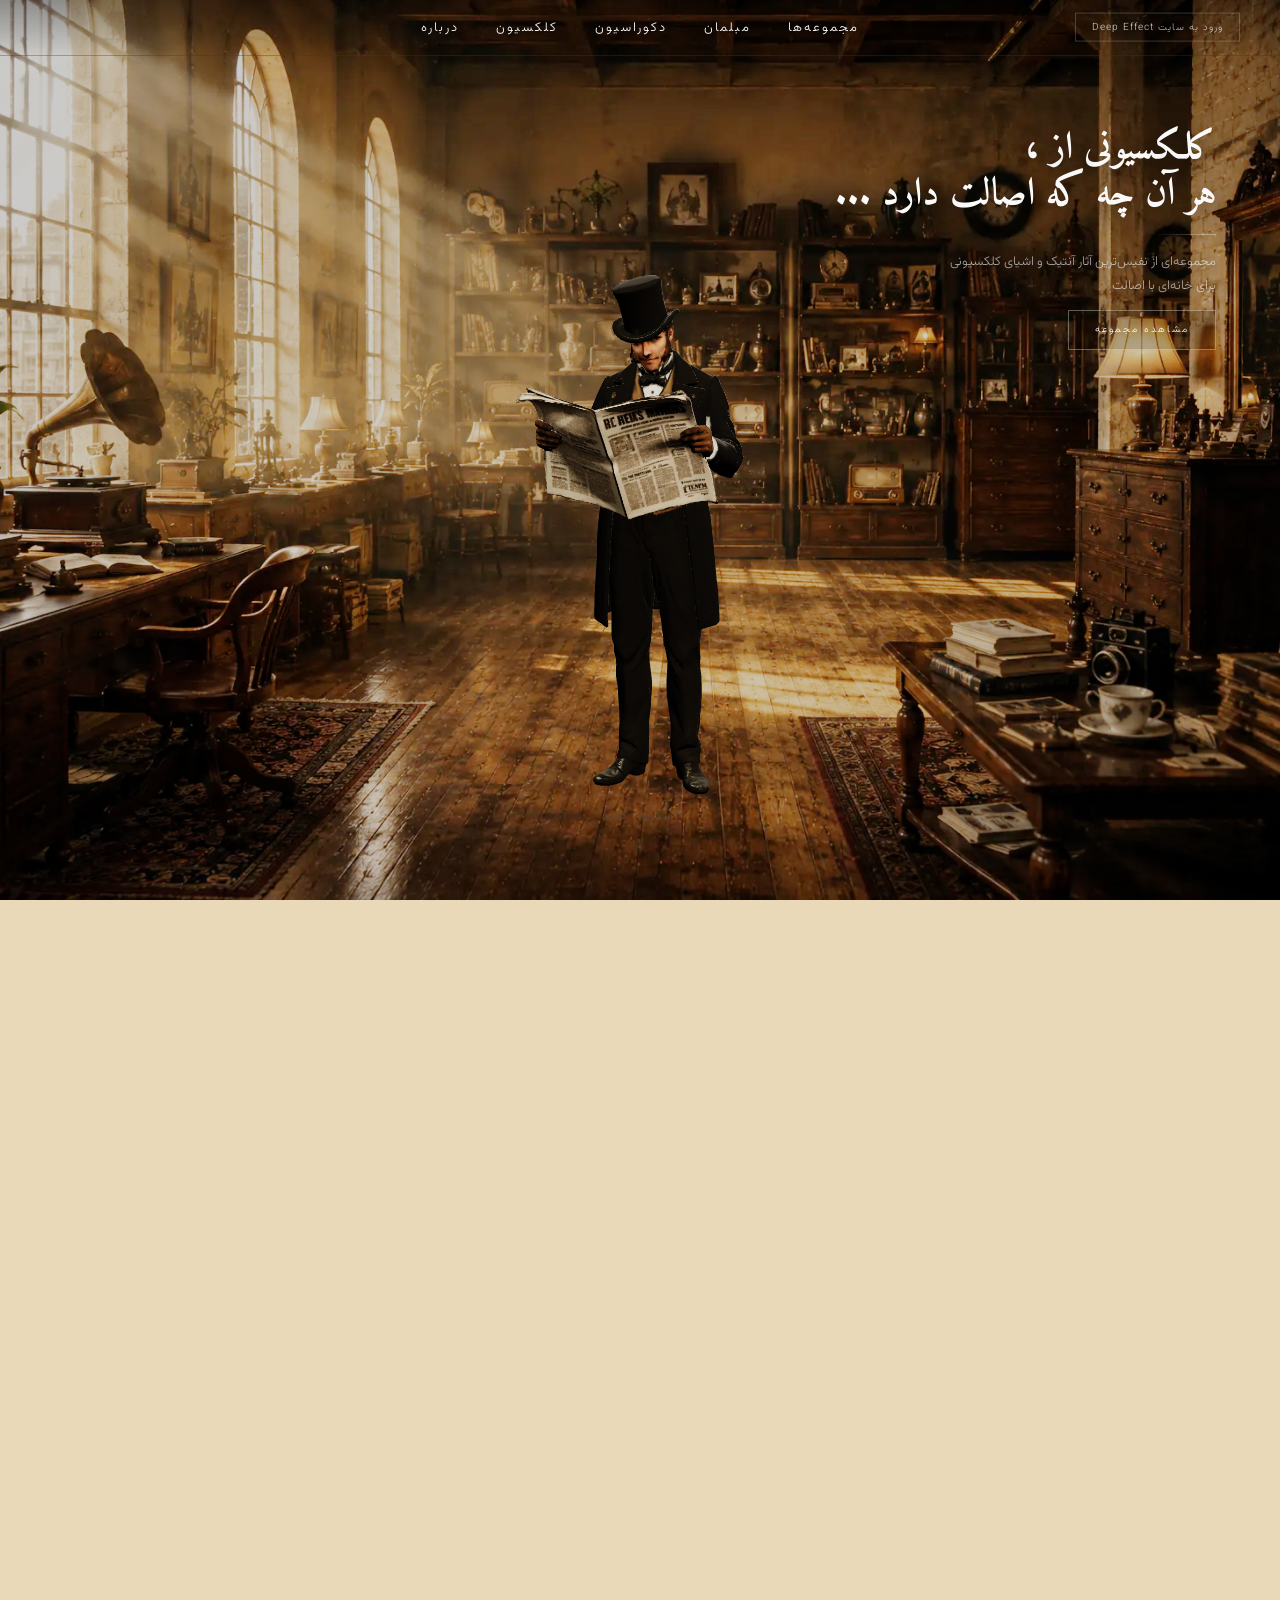
==== commit 96bc0cf2: "fix(mobile): use stable large viewport height for fixed 3D layer" ====
--- a/index.html
+++ b/index.html
@@ -132,7 +132,7 @@
 .loader-marquee-track span{padding-right:10px}
 
 /* === 3D SCENE === */
-#three-container{position:fixed;top:0;left:0;right:0;bottom:0;width:100%;z-index:100;pointer-events:none;opacity:1;transition:opacity 0.1s}
+#three-container{position:fixed;top:0;left:0;width:100%;height:100vh;height:100lvh;z-index:100;pointer-events:none;opacity:1;transition:opacity 0.1s}
 #three-container canvas{display:block;width:100%!important;height:100%!important}
 
 /* === SCROLL HINT === */
@@ -440,8 +440,10 @@
   .scene-scroll-text h2{font-size:50px}
 }
 @media(max-width:768px){
-  /* NOTE: intentionally no 100vh/100dvh override here — the container is sized with
-     top:0;bottom:0 on the fixed layer so the mobile address bar hiding cannot create a gap/jump. */
+  /* NOTE: no 100dvh here on purpose. dvh changes while the mobile address bar
+     hides/shows, which briefly leaves the fixed layer shorter than the viewport
+     (visible empty strip + the scene appearing to slide). The base rule uses the
+     stable large viewport (100vh/100lvh) so it always fully covers. */
   .scene-nav{flex-direction:row;flex-wrap:wrap;justify-content:center;gap:4px 0;padding:8px 6px}
   .scene-nav-links{flex-wrap:wrap;justify-content:center;row-gap:2px}
   .scene-nav-links a{font-size:11px;letter-spacing:1px}
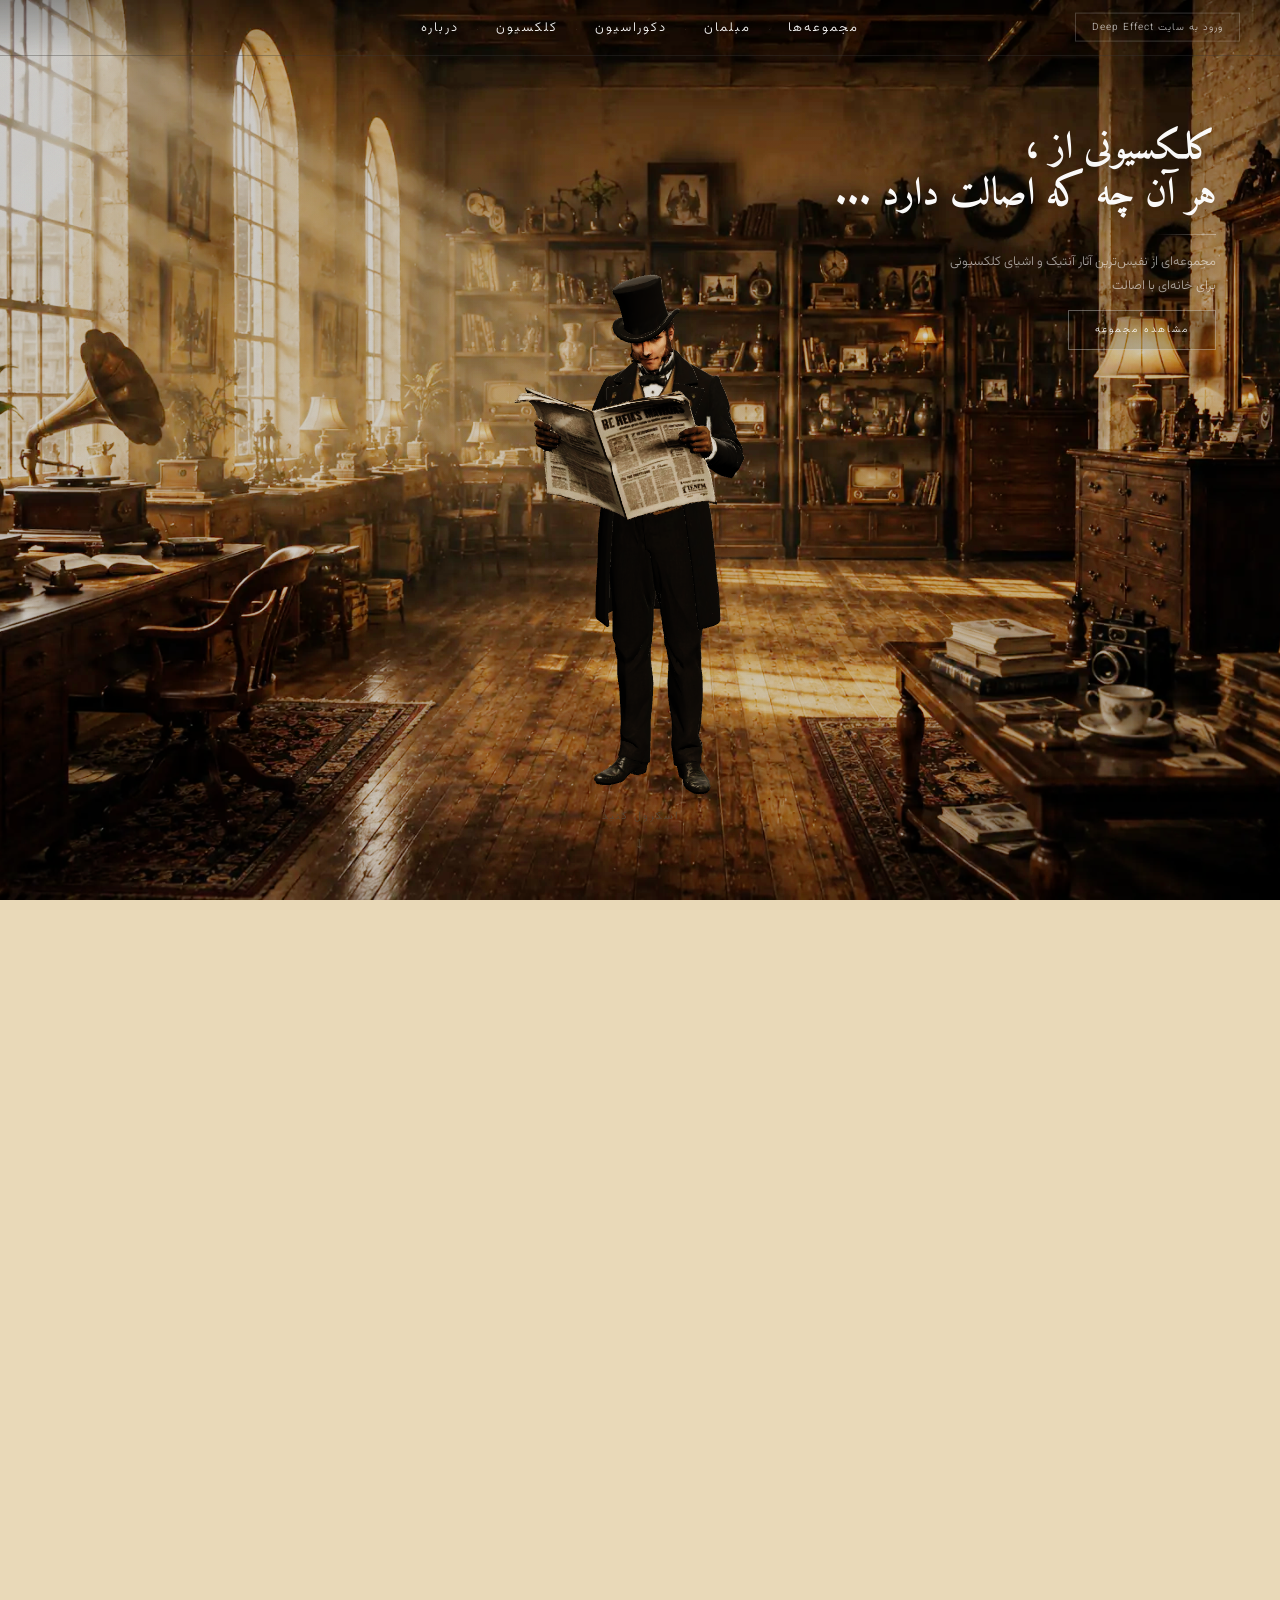
==== commit a2fbdf3d: "fix(mobile): lock residual few-px horizontal/vertical scroll" ====
--- a/index.html
+++ b/index.html
@@ -31,7 +31,7 @@
 <link rel="stylesheet" href="fonts/fonts.css">
 <style>
 *{margin:0;padding:0;box-sizing:border-box}
-html{scroll-behavior:auto;overscroll-behavior:none}
+html,body{max-width:100%;overflow-x:hidden;overflow-x:clip;scroll-behavior:auto;overscroll-behavior:none}
 ::-webkit-scrollbar{width:6px;background:#E9D9B8}
 ::-webkit-scrollbar-thumb{background:#5A4A38}
 ::selection{background:#5A4A38;color:#F4EBD8}
@@ -145,7 +145,8 @@
 #scroll-spacer{height:240vh;pointer-events:none}
 
 /* === CONTENT WRAPPER === */
-#content{position:relative;z-index:50;background:#E9D9B8;opacity:0}
+#content{position:relative;z-index:50;background:#E9D9B8;opacity:0;overflow:clip}
+@supports not (overflow:clip){#content{overflow-x:hidden}}
 #content.visible{opacity:1}
 #content .wrapper{max-width:1440px;margin:0 auto;padding:0 40px;position:relative;z-index:1}
 
@@ -341,7 +342,7 @@
   .hero-headline{font-size:26px}
   .hero-image{height:220px}
   .hero-deck{max-width:100%}
-  .section-title{font-size:20px}
+  .section-title{font-size:20px;white-space:normal;text-align:center}
   .products-grid{grid-template-columns:repeat(2,1fr);gap:12px}
   .product-card-body{padding:10px}
   .product-card-title{font-size:11px}
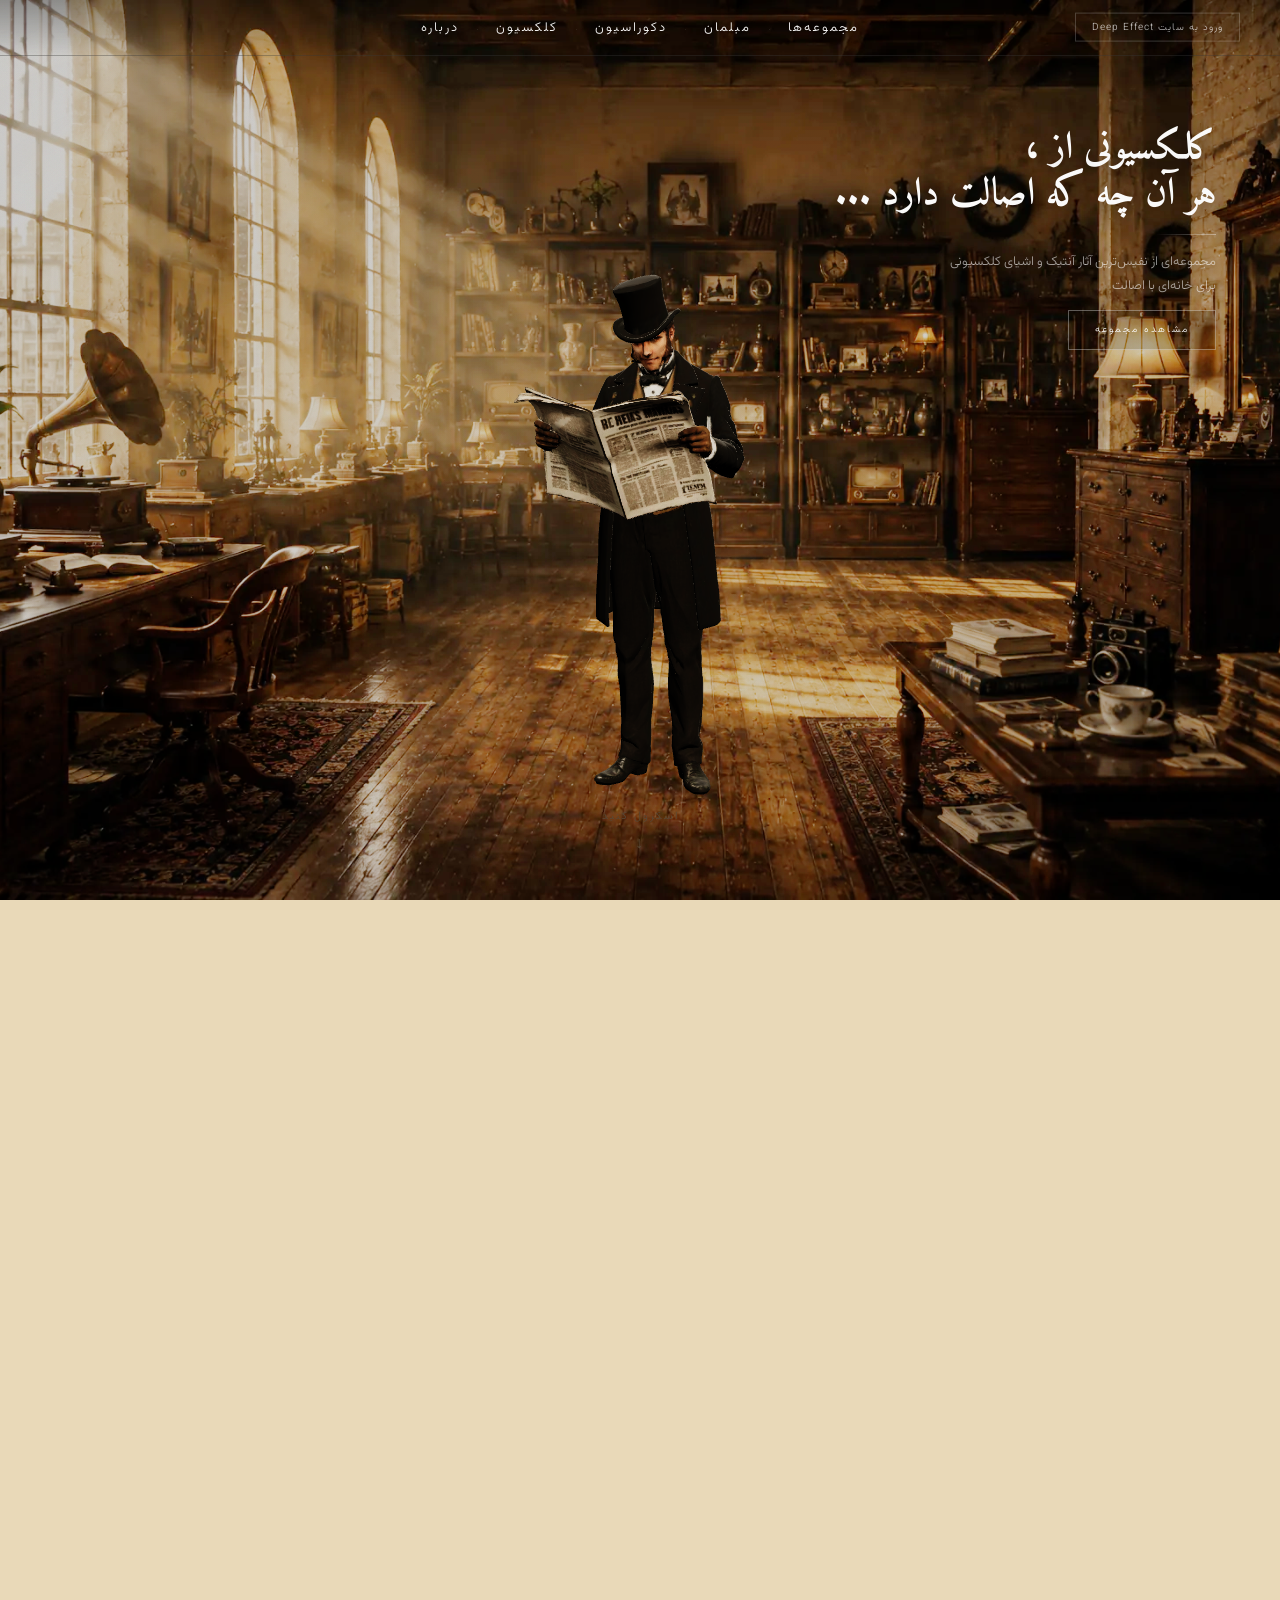
==== commit 862af9d2: "fix(mobile): use overflow clip on body to restore smooth scrolling" ====
--- a/index.html
+++ b/index.html
@@ -35,7 +35,7 @@
 ::-webkit-scrollbar{width:6px;background:#E9D9B8}
 ::-webkit-scrollbar-thumb{background:#5A4A38}
 ::selection{background:#5A4A38;color:#F4EBD8}
-body{background:#E9D9B8;font-family:'Vazirmatn','Noto Naskh Arabic',Tahoma,serif;color:#2B241D;line-height:1.8;min-height:100vh;position:relative;overflow-x:hidden}
+body{background:#E9D9B8;font-family:'Vazirmatn','Noto Naskh Arabic',Tahoma,serif;color:#2B241D;line-height:1.8;min-height:100vh;position:relative}
 body::before{content:'';position:fixed;top:0;left:0;right:0;bottom:0;pointer-events:none;z-index:99998;
 background:
   radial-gradient(ellipse at 20% 30%, rgba(90,74,56,0.04) 0%, transparent 50%),
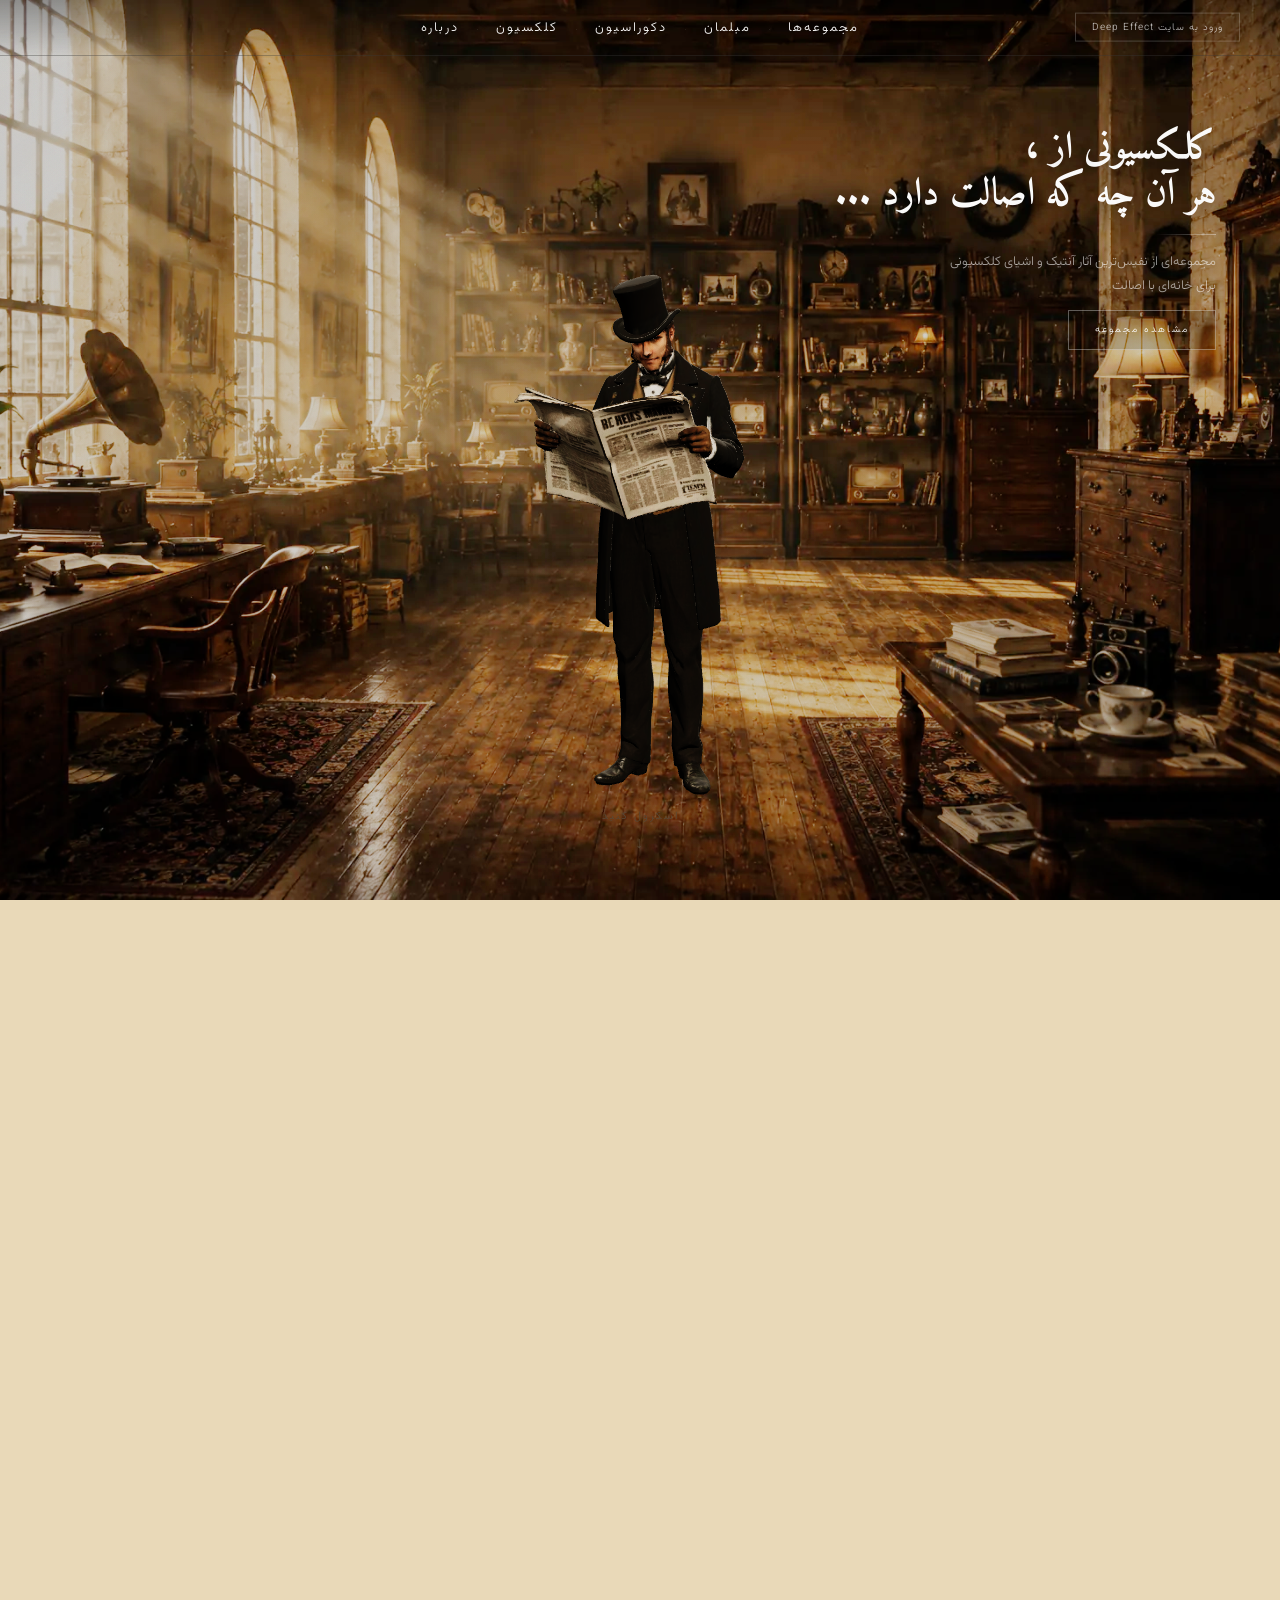
==== commit 93fe26eb: "fix(mobile): revert overflow clip that blocked scrolling on mobile, keep title wrap fix" ====
--- a/index.html
+++ b/index.html
@@ -31,11 +31,11 @@
 <link rel="stylesheet" href="fonts/fonts.css">
 <style>
 *{margin:0;padding:0;box-sizing:border-box}
-html,body{max-width:100%;overflow-x:hidden;overflow-x:clip;scroll-behavior:auto;overscroll-behavior:none}
+html{scroll-behavior:auto;overscroll-behavior:none}
 ::-webkit-scrollbar{width:6px;background:#E9D9B8}
 ::-webkit-scrollbar-thumb{background:#5A4A38}
 ::selection{background:#5A4A38;color:#F4EBD8}
-body{background:#E9D9B8;font-family:'Vazirmatn','Noto Naskh Arabic',Tahoma,serif;color:#2B241D;line-height:1.8;min-height:100vh;position:relative}
+body{background:#E9D9B8;font-family:'Vazirmatn','Noto Naskh Arabic',Tahoma,serif;color:#2B241D;line-height:1.8;min-height:100vh;position:relative;overflow-x:hidden}
 body::before{content:'';position:fixed;top:0;left:0;right:0;bottom:0;pointer-events:none;z-index:99998;
 background:
   radial-gradient(ellipse at 20% 30%, rgba(90,74,56,0.04) 0%, transparent 50%),
@@ -145,8 +145,7 @@
 #scroll-spacer{height:240vh;pointer-events:none}
 
 /* === CONTENT WRAPPER === */
-#content{position:relative;z-index:50;background:#E9D9B8;opacity:0;overflow:clip}
-@supports not (overflow:clip){#content{overflow-x:hidden}}
+#content{position:relative;z-index:50;background:#E9D9B8;opacity:0}
 #content.visible{opacity:1}
 #content .wrapper{max-width:1440px;margin:0 auto;padding:0 40px;position:relative;z-index:1}
 
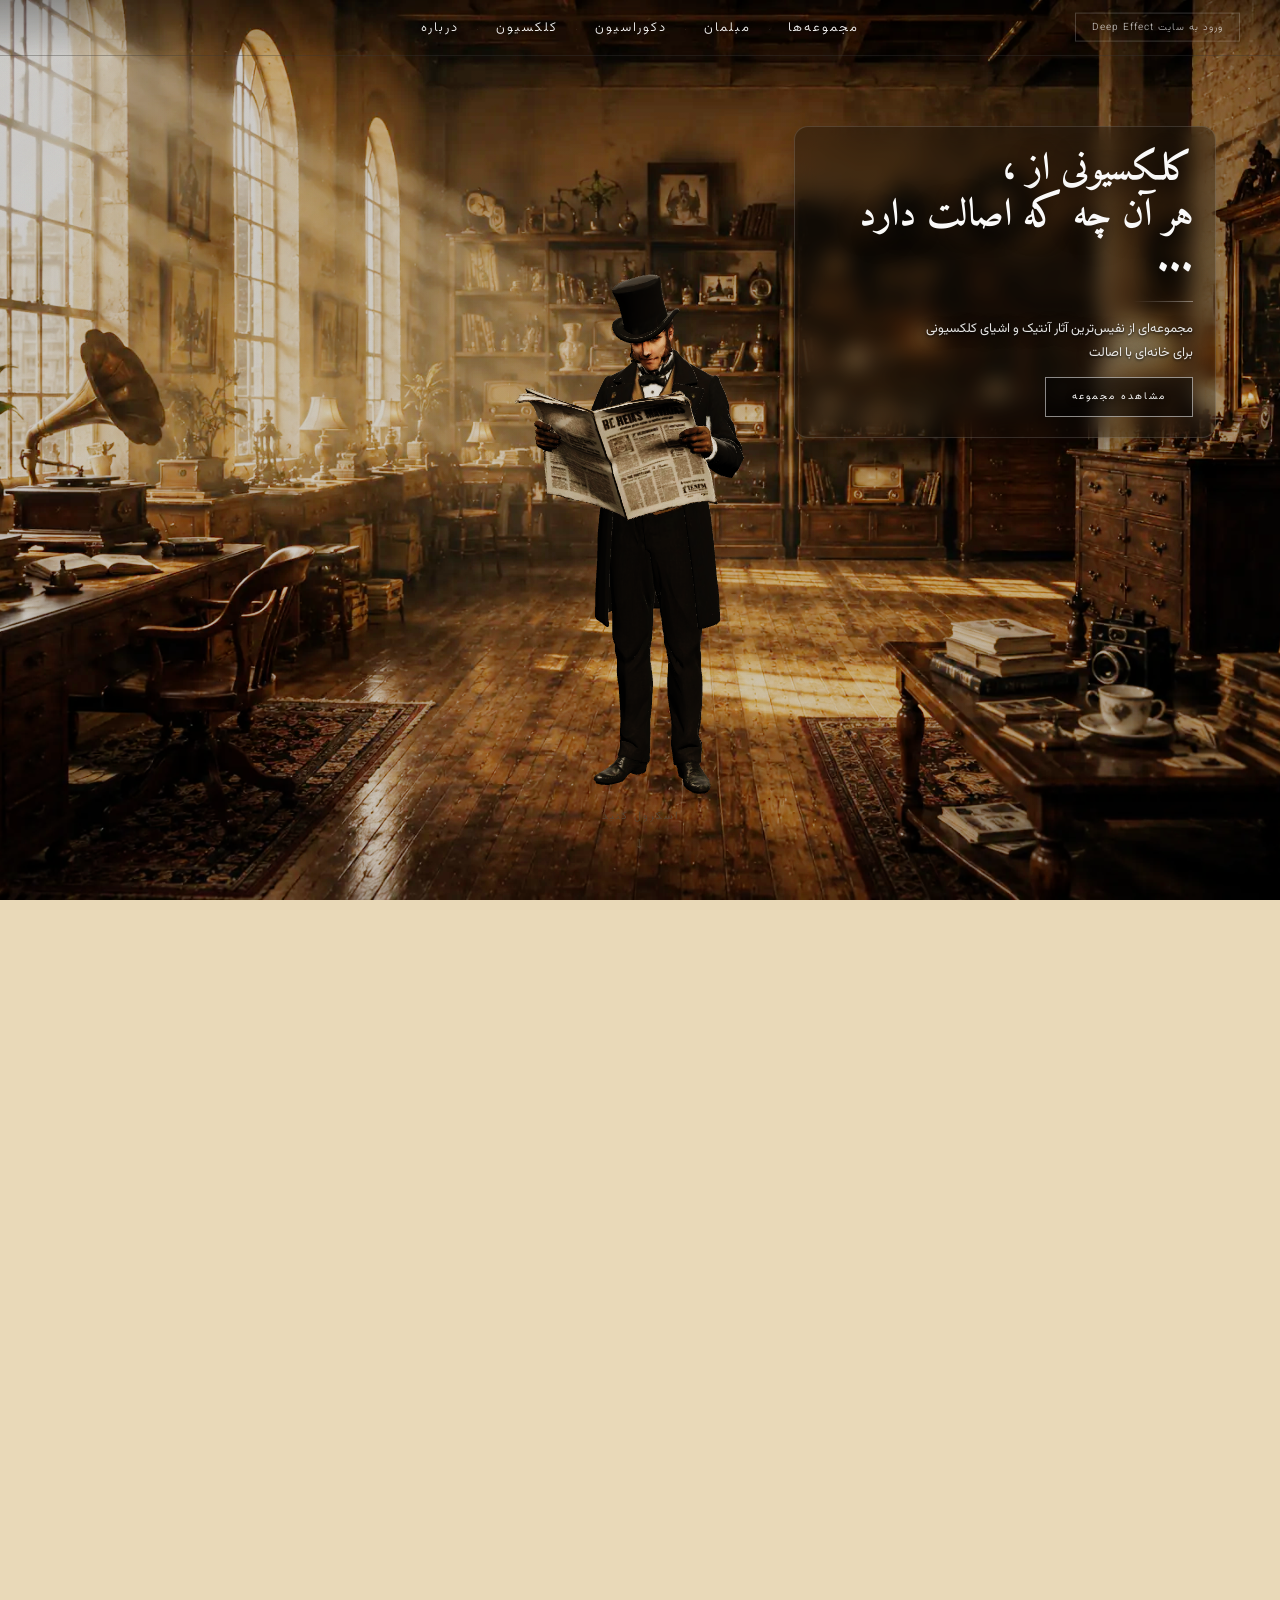
==== commit 18446fea: "fix(mobile): improve hero text and button readability with glass panel" ====
--- a/index.html
+++ b/index.html
@@ -410,7 +410,7 @@
 .scene-nav-btn{position:absolute;right:40px;top:50%;transform:translateY(-50%);pointer-events:auto}
 .scene-nav-btn a{color:rgba(255,255,255,0.7);font-size:10px;font-weight:300;text-decoration:none;letter-spacing:1px;transition:all 0.4s;text-shadow:0 2px 8px rgba(0,0,0,0.4);padding:6px 16px;border:1px solid rgba(255,255,255,0.2)}
 .scene-nav-btn a:hover{color:#FFFFFF;border-color:#FFFFFF;background:rgba(255,255,255,0.06)}
-.scene-hero{position:absolute;top:14%;right:5%;left:62%;max-width:none;text-align:right;opacity:0;transition:opacity 0.8s ease,transform 0.8s ease;transform:translateY(20px)}
+.scene-hero{position:absolute;top:14%;right:5%;left:62%;max-width:none;text-align:right;opacity:0;transition:opacity 0.8s ease,transform 0.8s ease;transform:translateY(20px);background:rgba(10,8,6,0.38);-webkit-backdrop-filter:blur(10px);backdrop-filter:blur(10px);border:1px solid rgba(255,255,255,0.14);border-radius:14px;padding:20px 22px;box-shadow:0 12px 40px rgba(0,0,0,0.35)}
 .scene-hero-visible{opacity:1;transform:translateY(0)}
 
 /* Scroll-triggered text overlays */
@@ -422,9 +422,9 @@
 .scene-scroll-text .sub{font-size:15px;color:rgba(255,255,255,0.65);font-weight:300;line-height:1.8;margin-top:10px;text-shadow:0 2px 12px rgba(0,0,0,0.5)}
 .scene-scroll-text .line{width:70px;height:1px;background:linear-gradient(to left,rgba(255,255,255,0.5),transparent);margin:16px 0}
 .scene-hero-title{font-family:'Amiri','Noto Naskh Arabic',serif;font-size:clamp(28px,3vw,46px);font-weight:700;color:#FFFFFF;line-height:1.2;margin-bottom:12px;text-shadow:0 4px 24px rgba(0,0,0,0.7);animation:pulseGlow 4s ease 2s infinite}
-.scene-hero-sub{font-size:13px;color:rgba(255,255,255,0.6);font-weight:300;line-height:1.8;text-shadow:0 2px 12px rgba(0,0,0,0.5);max-width:100%;text-align:right;margin:12px 0 0 auto}
+.scene-hero-sub{font-size:13px;color:rgba(255,255,255,0.92);font-weight:400;line-height:1.8;text-shadow:0 2px 14px rgba(0,0,0,0.85),0 1px 3px rgba(0,0,0,0.9);max-width:100%;text-align:right;margin:12px 0 0 auto}
 .scene-hero-line{width:60px;height:1px;background:linear-gradient(to left,rgba(255,255,255,0.4),transparent);margin:16px 0 16px auto}
-.scene-hero-btn{display:block;width:fit-content;border:1px solid rgba(255,255,255,0.35);color:#FFFFFF;padding:10px 26px;font-size:10px;letter-spacing:2px;text-decoration:none;transition:all 0.4s;margin:12px 0 0 auto;font-family:'Vazirmatn',Tahoma,serif;font-weight:300;background:rgba(0,0,0,0.15)}
+.scene-hero-btn{display:block;width:fit-content;border:1px solid rgba(255,255,255,0.55);color:#FFFFFF;padding:10px 26px;font-size:10px;letter-spacing:2px;text-decoration:none;transition:all 0.4s;margin:12px 0 0 auto;font-family:'Vazirmatn',Tahoma,serif;font-weight:400;background:rgba(0,0,0,0.5);text-shadow:0 1px 6px rgba(0,0,0,0.8)}
 .scene-hero-btn:hover{background:rgba(255,255,255,0.1);border-color:#FFFFFF}
 
 /* === SCENE TEXT POSITIONS === */
@@ -449,10 +449,10 @@
   .scene-nav-links a{font-size:11px;letter-spacing:1px}
   .scene-nav-links li+li::before{padding:0 8px}
   .scene-nav-btn{display:none}
-  .scene-hero{top:9%;left:6%;right:6%;bottom:auto;max-width:none;text-align:center}
+  .scene-hero{top:9%;left:6%;right:6%;bottom:auto;max-width:none;text-align:center;padding:16px 14px}
   .scene-hero-title{font-size:22px;line-height:1.3;white-space:normal}
   .scene-hero-line{width:40px;margin:8px auto}
-  .scene-hero-sub{font-size:10.5px;max-width:none;line-height:1.5;text-align:center;margin:6px auto 0}
+  .scene-hero-sub{font-size:12px;max-width:none;line-height:1.7;text-align:center;margin:6px auto 0}
   .scene-hero-btn{padding:7px 18px;font-size:9px;margin:8px auto 0}
   .scene-scroll-text{left:6%;right:6%;max-width:none}
   .scene-scroll-text h2{font-size:28px;line-height:1.3}
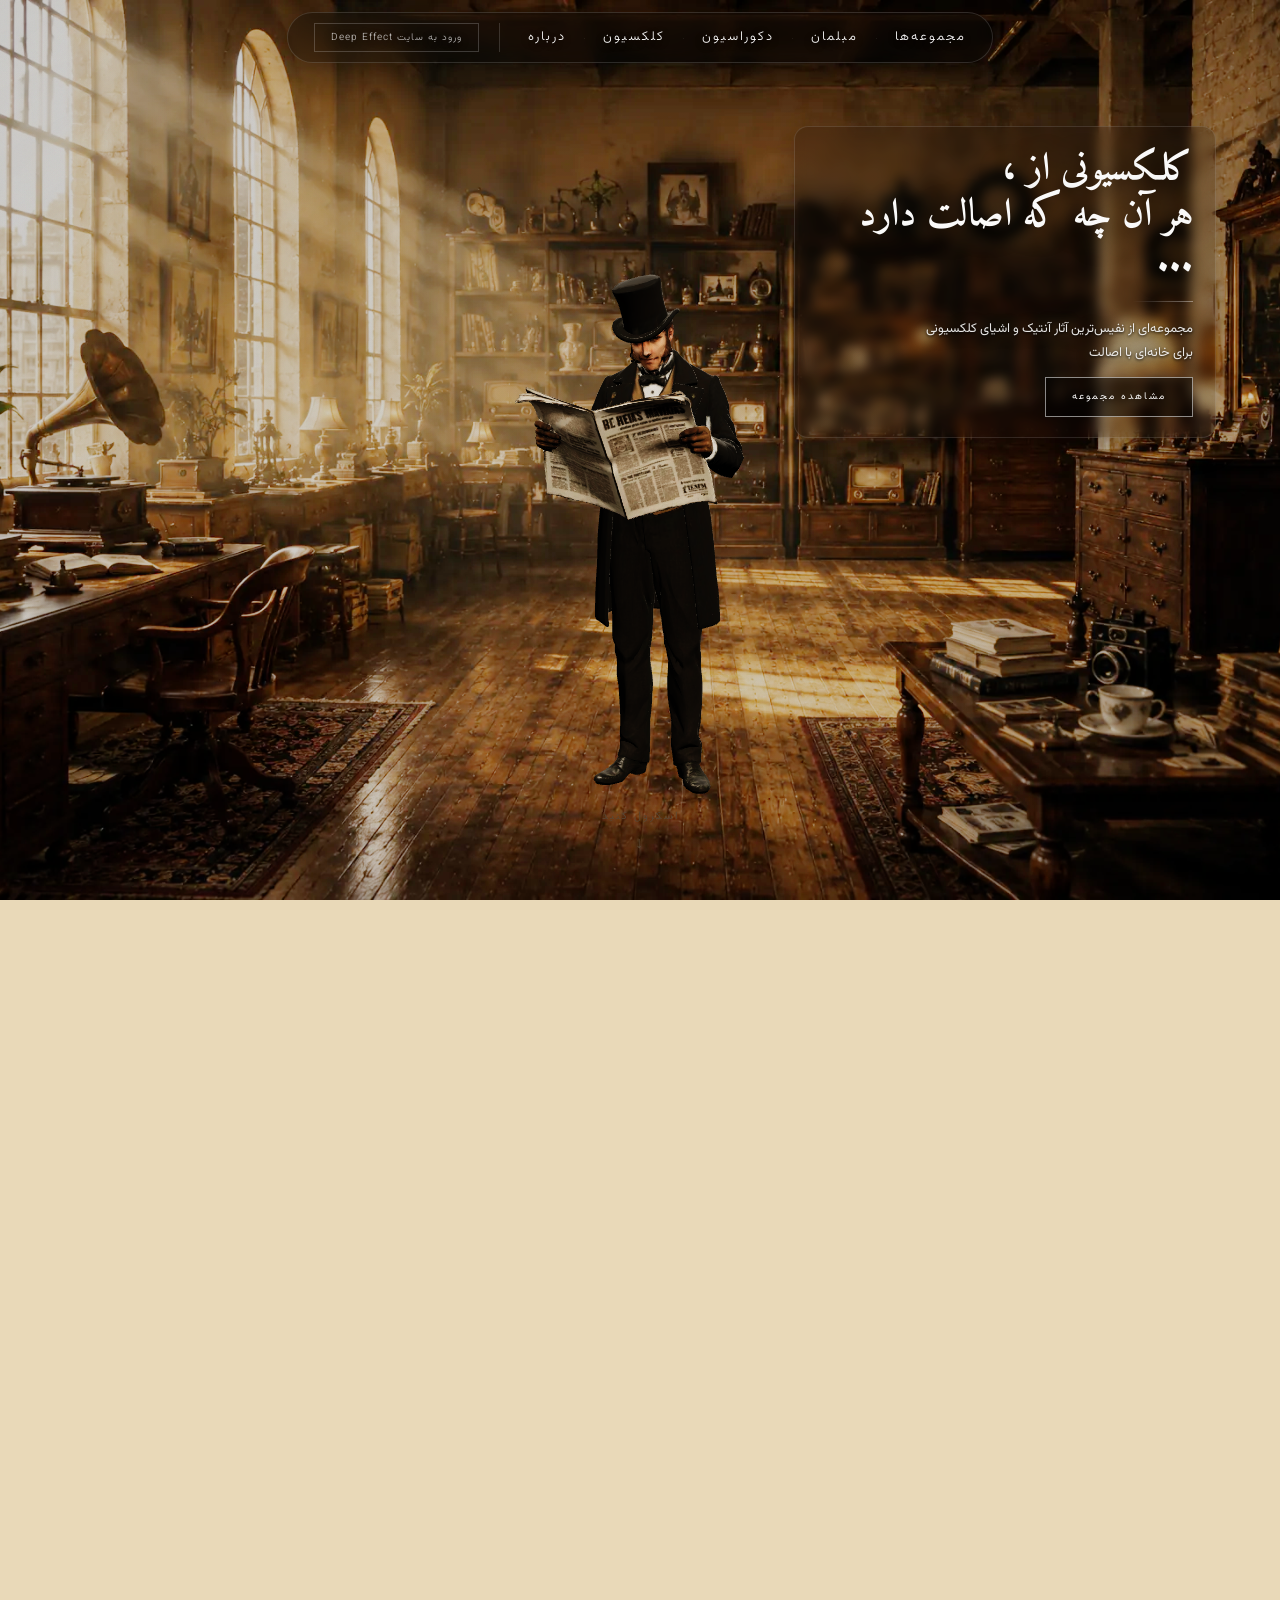
==== commit 48d734cc: "style(mobile): soften hero glass, add panels to scroll texts, redesign nav as floating pill" ====
--- a/index.html
+++ b/index.html
@@ -401,20 +401,20 @@
 #three-container canvas{pointer-events:none}
 .scene-overlay{position:absolute;top:0;left:0;right:0;bottom:0;z-index:10;pointer-events:none;display:flex;flex-direction:column}
 .scene-overlay *{pointer-events:auto}
-.scene-nav{position:fixed;top:0;left:0;right:0;display:flex;align-items:center;justify-content:center;gap:40px;padding:14px 0 12px;pointer-events:auto;opacity:0;animation:fadeSlideDown 0.8s ease 0.5s forwards;z-index:20;border-bottom:1px solid rgba(255,255,255,0.08);background:linear-gradient(to bottom,rgba(0,0,0,0.3),transparent)}
+.scene-nav{position:fixed;top:12px;left:0;right:0;width:max-content;max-width:calc(100% - 24px);margin:0 auto;display:flex;align-items:center;justify-content:center;gap:26px;padding:10px 26px;pointer-events:auto;opacity:0;animation:fadeSlideDown 0.8s ease 0.5s forwards;z-index:20;background:rgba(10,8,6,0.38);-webkit-backdrop-filter:blur(10px);backdrop-filter:blur(10px);border:1px solid rgba(255,255,255,0.14);border-radius:999px;box-shadow:0 10px 32px rgba(0,0,0,0.35)}
 .scene-nav-logo{font-family:'Amiri','Noto Naskh Arabic',serif;font-size:14px;color:#FFFFFF;opacity:0.5;font-weight:300;letter-spacing:3px}
 .scene-nav-links{display:flex;align-items:center;gap:0;list-style:none;margin:0;padding:0}
 .scene-nav-links a{color:#FFFFFF;font-size:13px;font-weight:300;text-decoration:none;letter-spacing:2px;transition:all 0.4s;text-shadow:0 2px 8px rgba(0,0,0,0.4)}
 .scene-nav-links a:hover{color:#FFFFFF;text-shadow:0 0 20px rgba(255,255,255,0.3)}
 .scene-nav-links li+li::before{content:'\2022';color:rgba(255,255,255,0.15);padding:0 18px;font-size:4px}
-.scene-nav-btn{position:absolute;right:40px;top:50%;transform:translateY(-50%);pointer-events:auto}
+.scene-nav-btn{position:static;transform:none;pointer-events:auto;margin-inline-start:2px;padding-inline-start:20px;border-inline-start:1px solid rgba(255,255,255,0.16)}
 .scene-nav-btn a{color:rgba(255,255,255,0.7);font-size:10px;font-weight:300;text-decoration:none;letter-spacing:1px;transition:all 0.4s;text-shadow:0 2px 8px rgba(0,0,0,0.4);padding:6px 16px;border:1px solid rgba(255,255,255,0.2)}
 .scene-nav-btn a:hover{color:#FFFFFF;border-color:#FFFFFF;background:rgba(255,255,255,0.06)}
-.scene-hero{position:absolute;top:14%;right:5%;left:62%;max-width:none;text-align:right;opacity:0;transition:opacity 0.8s ease,transform 0.8s ease;transform:translateY(20px);background:rgba(10,8,6,0.38);-webkit-backdrop-filter:blur(10px);backdrop-filter:blur(10px);border:1px solid rgba(255,255,255,0.14);border-radius:14px;padding:20px 22px;box-shadow:0 12px 40px rgba(0,0,0,0.35)}
+.scene-hero{position:absolute;top:14%;right:5%;left:62%;max-width:none;text-align:right;opacity:0;transition:opacity 0.8s ease,transform 0.8s ease;transform:translateY(20px);background:rgba(10,8,6,0.22);-webkit-backdrop-filter:blur(6px);backdrop-filter:blur(6px);border:1px solid rgba(255,255,255,0.12);border-radius:14px;padding:20px 22px;box-shadow:0 8px 28px rgba(0,0,0,0.25)}
 .scene-hero-visible{opacity:1;transform:translateY(0)}
 
 /* Scroll-triggered text overlays */
-.scene-scroll-text{position:absolute;left:60px;max-width:400px;text-align:left;opacity:0;transition:opacity 0.8s ease,transform 0.8s ease;transform:translateY(20px);pointer-events:none}
+.scene-scroll-text{position:absolute;left:60px;max-width:400px;text-align:left;opacity:0;transition:opacity 0.8s ease,transform 0.8s ease;transform:translateY(20px);pointer-events:none;background:rgba(10,8,6,0.22);-webkit-backdrop-filter:blur(6px);backdrop-filter:blur(6px);border:1px solid rgba(255,255,255,0.1);border-radius:12px;padding:14px 18px}
 .scene-scroll-text.visible{opacity:1;transform:translateY(0)}
 .scene-scroll-text.right{left:auto;right:60px;text-align:right}
 .scene-scroll-text .label{font-size:9px;color:rgba(255,255,255,0.4);letter-spacing:2px;margin-bottom:8px;font-weight:300}
@@ -444,7 +444,7 @@
      hides/shows, which briefly leaves the fixed layer shorter than the viewport
      (visible empty strip + the scene appearing to slide). The base rule uses the
      stable large viewport (100vh/100lvh) so it always fully covers. */
-  .scene-nav{flex-direction:row;flex-wrap:wrap;justify-content:center;gap:4px 0;padding:8px 6px}
+  .scene-nav{top:10px;left:12px;right:12px;width:auto;max-width:none;margin:0;flex-direction:row;flex-wrap:wrap;justify-content:center;gap:4px 0;padding:8px 10px;border-radius:18px}
   .scene-nav-links{flex-wrap:wrap;justify-content:center;row-gap:2px}
   .scene-nav-links a{font-size:11px;letter-spacing:1px}
   .scene-nav-links li+li::before{padding:0 8px}
@@ -454,7 +454,7 @@
   .scene-hero-line{width:40px;margin:8px auto}
   .scene-hero-sub{font-size:12px;max-width:none;line-height:1.7;text-align:center;margin:6px auto 0}
   .scene-hero-btn{padding:7px 18px;font-size:9px;margin:8px auto 0}
-  .scene-scroll-text{left:6%;right:6%;max-width:none}
+  .scene-scroll-text{left:6%;right:6%;max-width:none;padding:12px 14px}
   .scene-scroll-text h2{font-size:28px;line-height:1.3}
   .scene-scroll-text .sub{font-size:11px;line-height:1.6;margin-top:6px}
   .scene-scroll-text .line{width:50px;margin:10px 0}
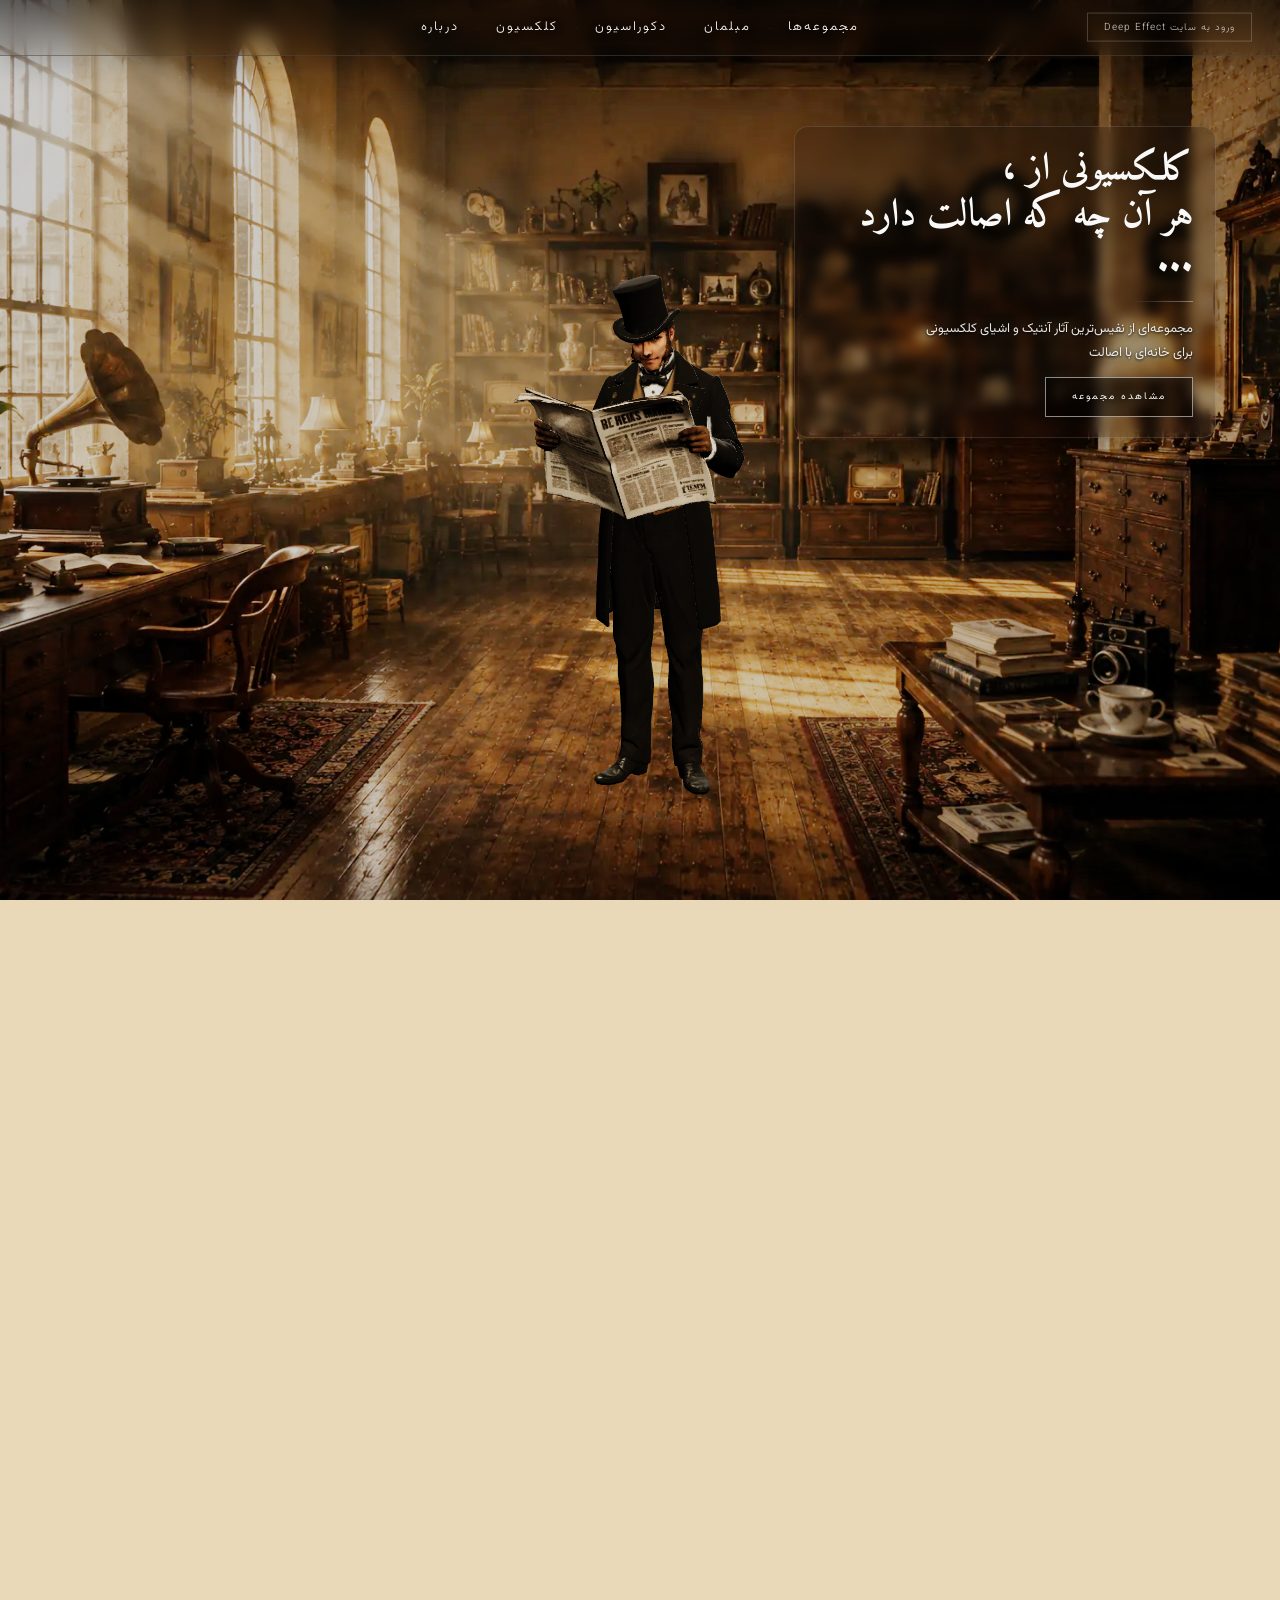
==== commit bd49e71b: "style: navbar back to full-width glass bar per feedback" ====
--- a/index.html
+++ b/index.html
@@ -401,13 +401,13 @@
 #three-container canvas{pointer-events:none}
 .scene-overlay{position:absolute;top:0;left:0;right:0;bottom:0;z-index:10;pointer-events:none;display:flex;flex-direction:column}
 .scene-overlay *{pointer-events:auto}
-.scene-nav{position:fixed;top:12px;left:0;right:0;width:max-content;max-width:calc(100% - 24px);margin:0 auto;display:flex;align-items:center;justify-content:center;gap:26px;padding:10px 26px;pointer-events:auto;opacity:0;animation:fadeSlideDown 0.8s ease 0.5s forwards;z-index:20;background:rgba(10,8,6,0.38);-webkit-backdrop-filter:blur(10px);backdrop-filter:blur(10px);border:1px solid rgba(255,255,255,0.14);border-radius:999px;box-shadow:0 10px 32px rgba(0,0,0,0.35)}
+.scene-nav{position:fixed;top:0;left:0;right:0;display:flex;align-items:center;justify-content:center;gap:34px;padding:13px 24px;pointer-events:auto;opacity:0;animation:fadeSlideDown 0.8s ease 0.5s forwards;z-index:20;background:linear-gradient(to bottom,rgba(8,6,4,0.55),rgba(8,6,4,0.18));-webkit-backdrop-filter:blur(10px);backdrop-filter:blur(10px);border-bottom:1px solid rgba(255,255,255,0.14);box-shadow:0 8px 28px rgba(0,0,0,0.22)}
 .scene-nav-logo{font-family:'Amiri','Noto Naskh Arabic',serif;font-size:14px;color:#FFFFFF;opacity:0.5;font-weight:300;letter-spacing:3px}
 .scene-nav-links{display:flex;align-items:center;gap:0;list-style:none;margin:0;padding:0}
 .scene-nav-links a{color:#FFFFFF;font-size:13px;font-weight:300;text-decoration:none;letter-spacing:2px;transition:all 0.4s;text-shadow:0 2px 8px rgba(0,0,0,0.4)}
 .scene-nav-links a:hover{color:#FFFFFF;text-shadow:0 0 20px rgba(255,255,255,0.3)}
 .scene-nav-links li+li::before{content:'\2022';color:rgba(255,255,255,0.15);padding:0 18px;font-size:4px}
-.scene-nav-btn{position:static;transform:none;pointer-events:auto;margin-inline-start:2px;padding-inline-start:20px;border-inline-start:1px solid rgba(255,255,255,0.16)}
+.scene-nav-btn{position:absolute;right:28px;top:50%;transform:translateY(-50%);pointer-events:auto}
 .scene-nav-btn a{color:rgba(255,255,255,0.7);font-size:10px;font-weight:300;text-decoration:none;letter-spacing:1px;transition:all 0.4s;text-shadow:0 2px 8px rgba(0,0,0,0.4);padding:6px 16px;border:1px solid rgba(255,255,255,0.2)}
 .scene-nav-btn a:hover{color:#FFFFFF;border-color:#FFFFFF;background:rgba(255,255,255,0.06)}
 .scene-hero{position:absolute;top:14%;right:5%;left:62%;max-width:none;text-align:right;opacity:0;transition:opacity 0.8s ease,transform 0.8s ease;transform:translateY(20px);background:rgba(10,8,6,0.22);-webkit-backdrop-filter:blur(6px);backdrop-filter:blur(6px);border:1px solid rgba(255,255,255,0.12);border-radius:14px;padding:20px 22px;box-shadow:0 8px 28px rgba(0,0,0,0.25)}
@@ -444,7 +444,7 @@
      hides/shows, which briefly leaves the fixed layer shorter than the viewport
      (visible empty strip + the scene appearing to slide). The base rule uses the
      stable large viewport (100vh/100lvh) so it always fully covers. */
-  .scene-nav{top:10px;left:12px;right:12px;width:auto;max-width:none;margin:0;flex-direction:row;flex-wrap:wrap;justify-content:center;gap:4px 0;padding:8px 10px;border-radius:18px}
+  .scene-nav{top:0;left:0;right:0;width:auto;max-width:none;margin:0;flex-direction:row;flex-wrap:wrap;justify-content:center;gap:4px 0;padding:8px 6px;border-radius:0;border:none;border-bottom:1px solid rgba(255,255,255,0.12);box-shadow:0 6px 20px rgba(0,0,0,0.2)}
   .scene-nav-links{flex-wrap:wrap;justify-content:center;row-gap:2px}
   .scene-nav-links a{font-size:11px;letter-spacing:1px}
   .scene-nav-links li+li::before{padding:0 8px}
